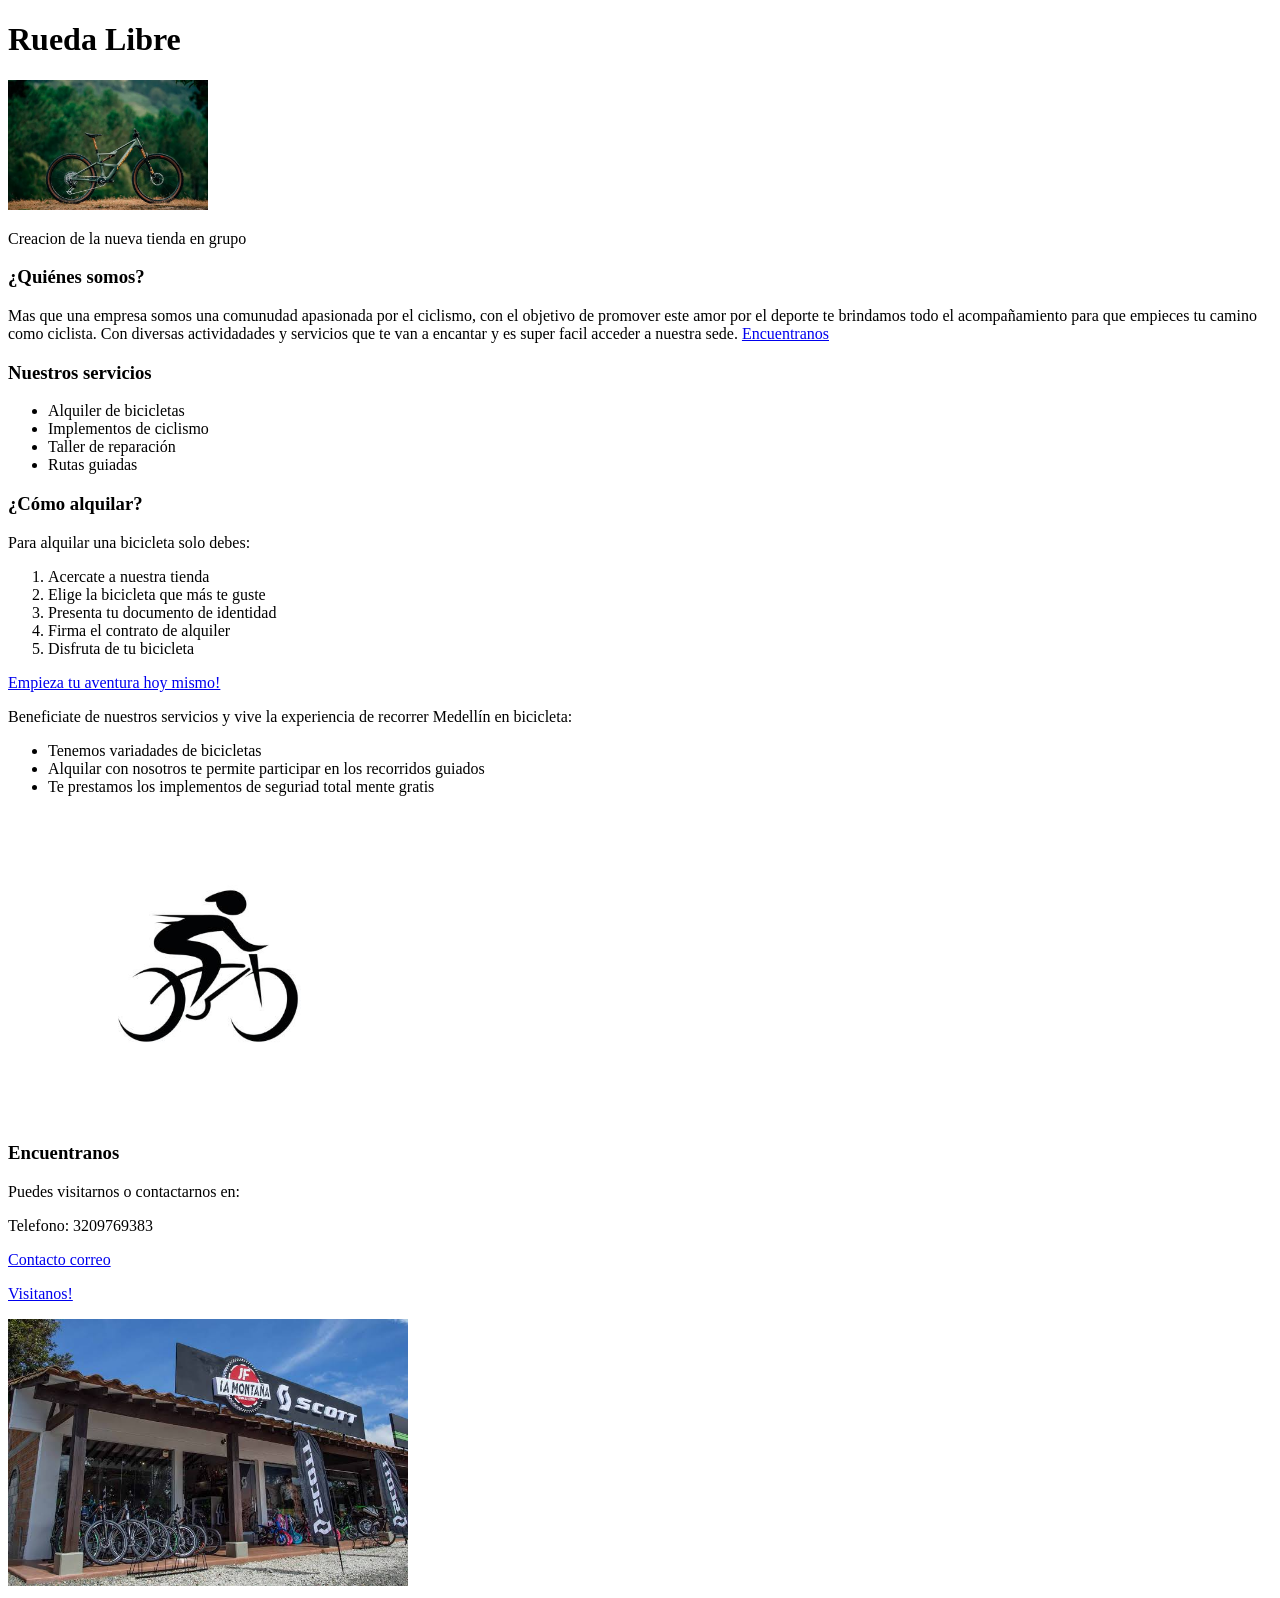
==== index.html @ eb95bd78 "Parte 3 del mini reto1" ====
<!DOCTYPE html>
<html lang="es">
<head>
    <meta charset="UTF-8">
    <meta name="viewport" content="width=device-width, initial-scale=1.0">
    <title>Rueda Libre | Alquiler de bicicletas en Medellín</title>
</head>
<body>

    <h1> Rueda Libre </h1>
    <img src="img/images.jpg " alt="Logo de Rueda Libre" width="200">
    <p> Creacion de la nueva tienda en grupo </p>
    
    <h3> ¿Quiénes somos?</h3>
        <p> Mas que una empresa somos una comunudad apasionada por el ciclismo, con el objetivo de promover este amor por el deporte te brindamos todo el acompañamiento para que 
            empieces tu camino como ciclista. Con diversas actividadades y servicios que te van a encantar y es super facil acceder a nuestra sede. 
            <a href="#Encuentranos" > Encuentranos</a> 
        </p>

    <h3> Nuestros servicios</h3>
        <ul>
            <li> Alquiler de bicicletas</li>
            <li> Implementos de ciclismo</li>
            <li> Taller de reparación</li>
            <li> Rutas guiadas</li>
        </ul>
    <h3> ¿Cómo alquilar?</h3>
        <p> 
            Para alquilar una bicicleta solo debes:  
        </p>

        <ol>
            <li> Acercate a nuestra tienda</li>
            <li> Elige la bicicleta que más te guste</li>
            <li> Presenta tu documento de identidad</li>
            <li> Firma el contrato de alquiler</li>
            <li> Disfruta de tu bicicleta</li>
        </ol>
        <a href="Paginas/Tarifas.html#Tablas_recorridos"> Empieza tu aventura hoy mismo!</a>
        
        <p> 
            Beneficiate de nuestros servicios y vive la experiencia de recorrer Medellín en bicicleta:  
        </p>

        <ul> 
            <li> Tenemos variadades de bicicletas</li>
            <li> Alquilar con nosotros te permite participar en los recorridos guiados</li>
            <li> Te prestamos los implementos de seguriad total mente gratis </li>
        </ul>

        <img src="img/istockphoto-854733622-612x612.jpg" alt="Bicicleta de Rueda Libre" width="400">

    <h3 id ="Encuentranos"> Encuentranos</h3>
        <p> Puedes visitarnos o contactarnos en: </p>
        <p> Telefono: 3209769383</p>
        <a href="mailito:tiendaruedalibre@gmail.com">Contacto correo</a>
        <p><a href="https://www.google.com/maps/place/Riwi/@6.2191063,-75.5861952,17z/data=!3m1!4b1!4m6!3m5!1s0x8e44293f0e114eef:0x99610cdd44c7c081!8m2!3d6.219101!4d-75.5836149!16s%2Fg%2F11l2x8f5ch?entry=ttu&g_ep=EgoyMDI2MTAxOC4wIKXMDSoASAFQAw%3D%3D" target="_blank">Visitanos!</a>  </p>
        
        <img src="img/ubicam.jpg" alt="Bicicleta de Rueda Libre" width="400">

        
      

</body>
</html
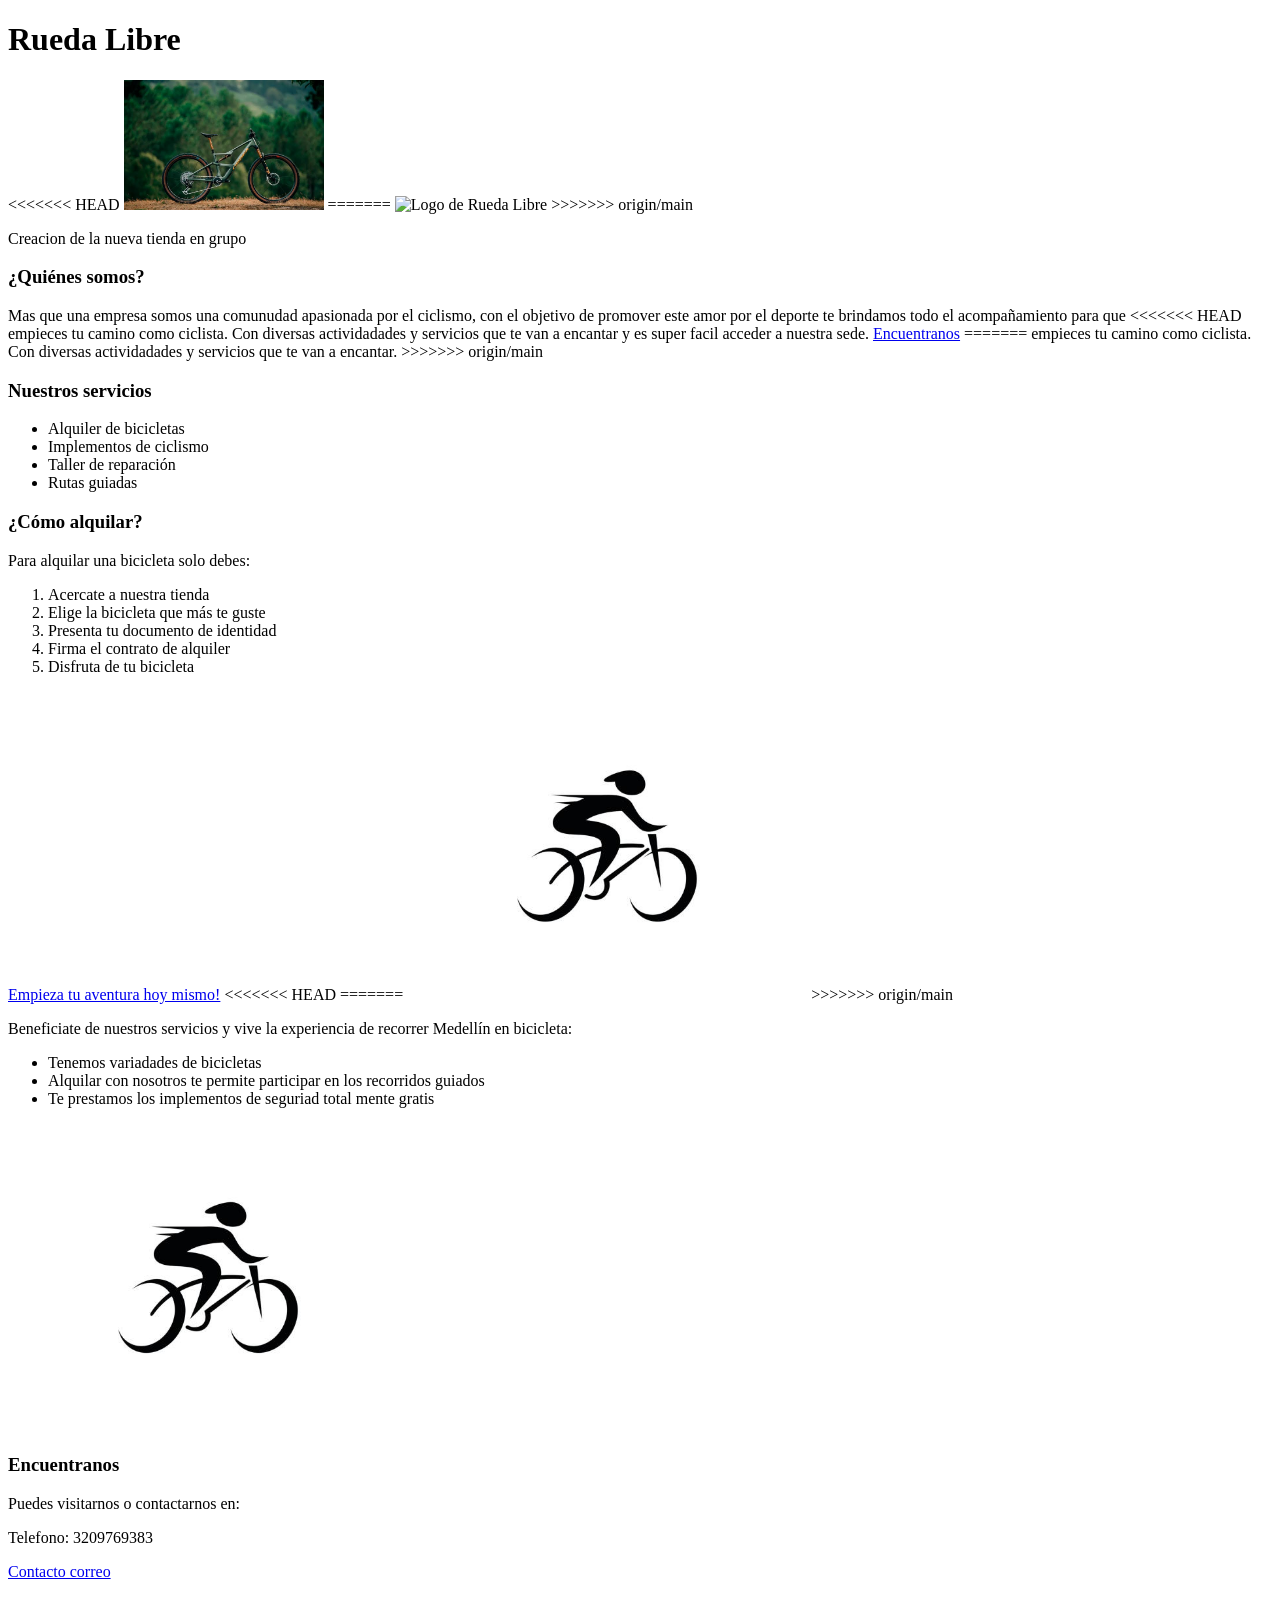
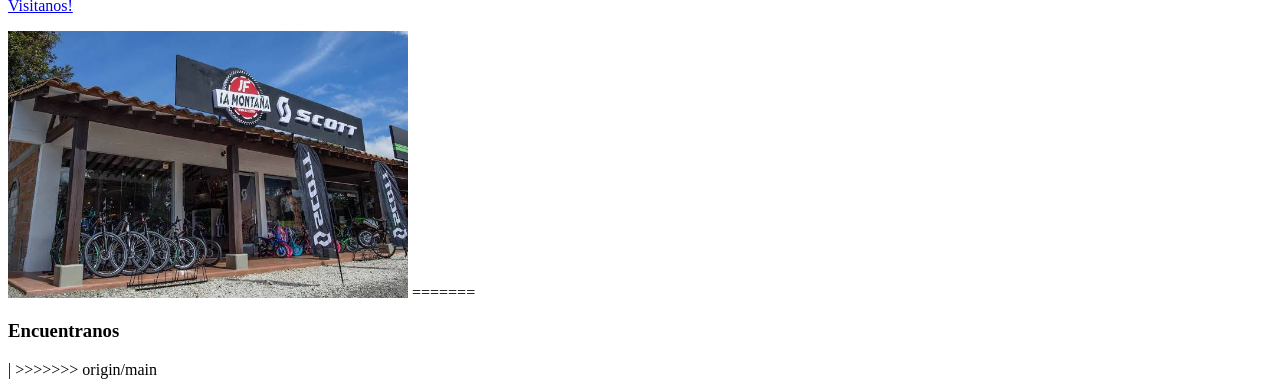
==== commit 0ee99dd4: "Parte3 mini reto1!" ====
--- a/index.html
+++ b/index.html
@@ -8,13 +8,21 @@
 <body>
 
     <h1> Rueda Libre </h1>
+<<<<<<< HEAD
     <img src="img/images.jpg " alt="Logo de Rueda Libre" width="200">
+=======
+    <img src="img/logo.png" alt="Logo de Rueda Libre" width="200">
+>>>>>>> origin/main
     <p> Creacion de la nueva tienda en grupo </p>
     
     <h3> ¿Quiénes somos?</h3>
         <p> Mas que una empresa somos una comunudad apasionada por el ciclismo, con el objetivo de promover este amor por el deporte te brindamos todo el acompañamiento para que 
+<<<<<<< HEAD
             empieces tu camino como ciclista. Con diversas actividadades y servicios que te van a encantar y es super facil acceder a nuestra sede. 
             <a href="#Encuentranos" > Encuentranos</a> 
+=======
+            empieces tu camino como ciclista. Con diversas actividadades y servicios que te van a encantar. 
+>>>>>>> origin/main
         </p>
 
     <h3> Nuestros servicios</h3>
@@ -38,6 +46,11 @@
         </ol>
         <a href="Paginas/Tarifas.html#Tablas_recorridos"> Empieza tu aventura hoy mismo!</a>
         
+<<<<<<< HEAD
+=======
+        <img src="img/istockphoto-854733622-612x612.jpg" alt="Bicicleta de Rueda Libre" width="400">
+
+>>>>>>> origin/main
         <p> 
             Beneficiate de nuestros servicios y vive la experiencia de recorrer Medellín en bicicleta:  
         </p>
@@ -57,9 +70,11 @@
         <p><a href="https://www.google.com/maps/place/Riwi/@6.2191063,-75.5861952,17z/data=!3m1!4b1!4m6!3m5!1s0x8e44293f0e114eef:0x99610cdd44c7c081!8m2!3d6.219101!4d-75.5836149!16s%2Fg%2F11l2x8f5ch?entry=ttu&g_ep=EgoyMDI2MTAxOC4wIKXMDSoASAFQAw%3D%3D" target="_blank">Visitanos!</a>  </p>
         
         <img src="img/ubicam.jpg" alt="Bicicleta de Rueda Libre" width="400">
+=======
+    <h3> Encuentranos</h3>
+|   
+>>>>>>> origin/main
 
-        
-      
 
 </body>
-</html+</html>
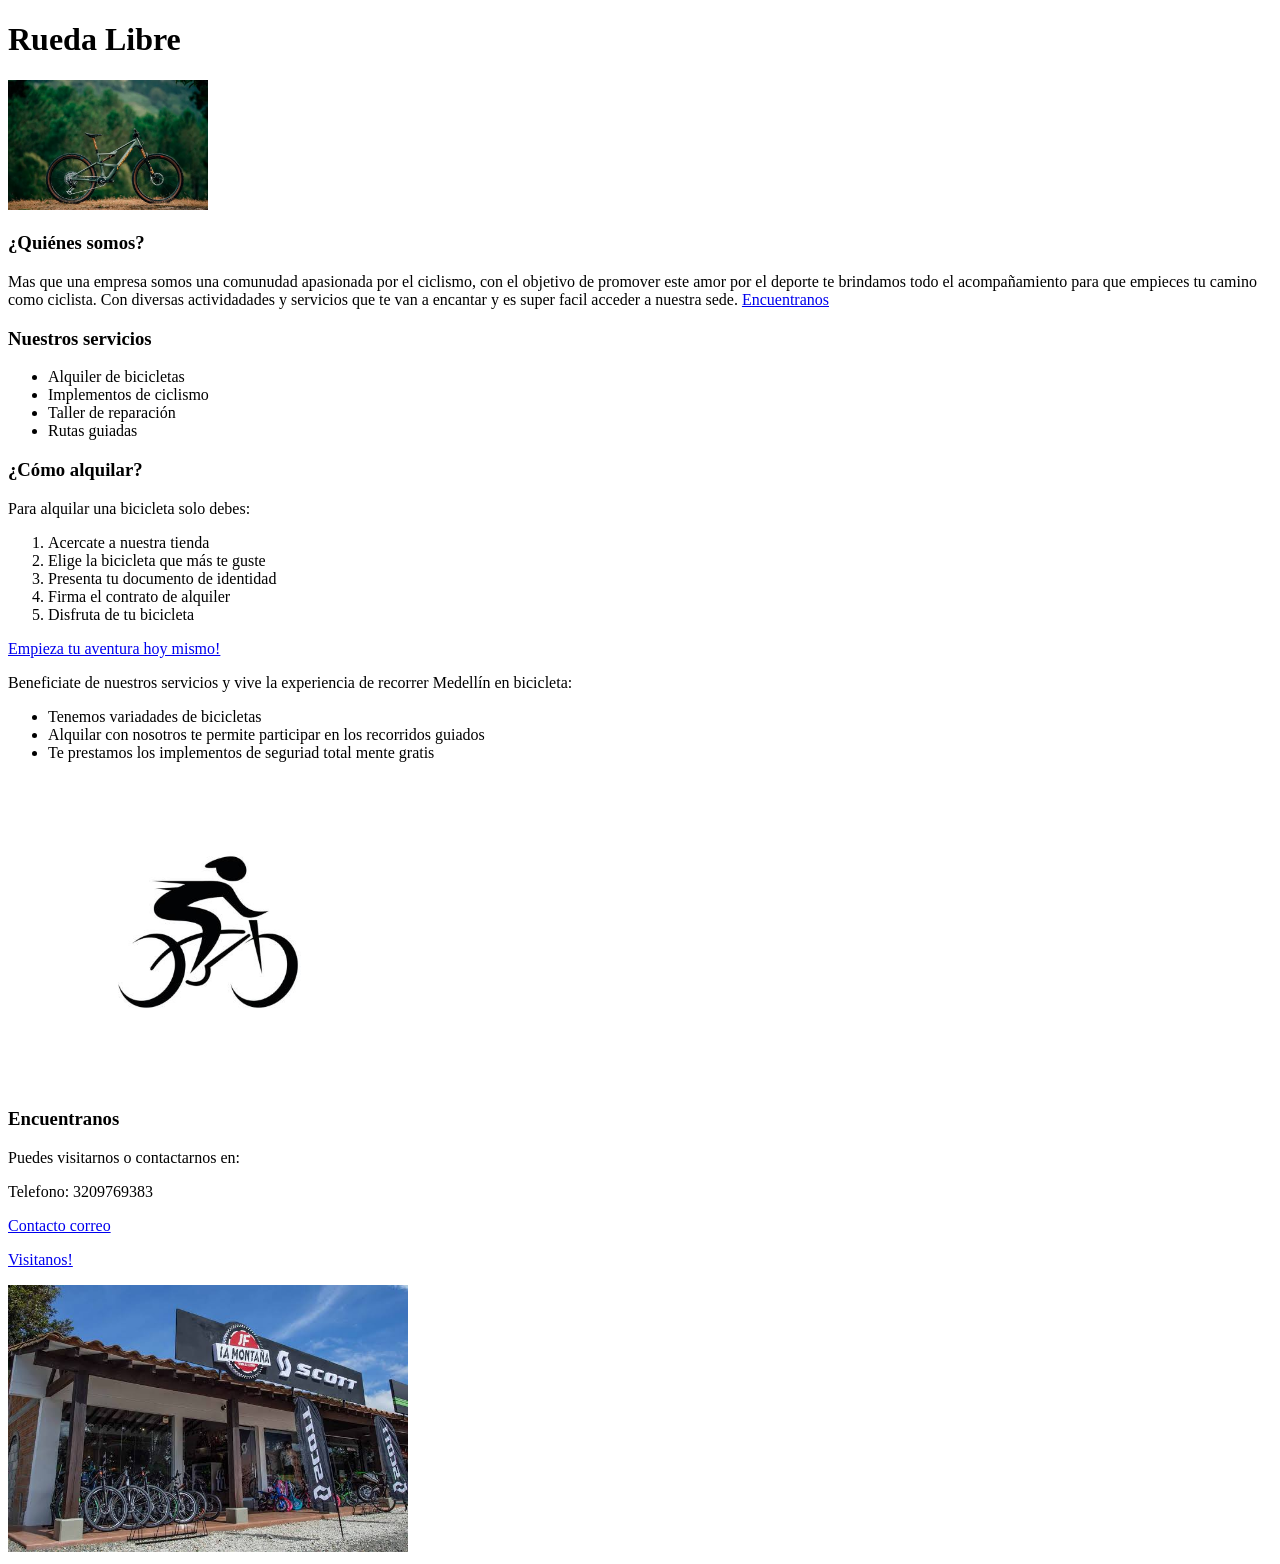
==== commit 3286ed0c: "Correcion parte3" ====
--- a/index.html
+++ b/index.html
@@ -8,21 +8,15 @@
 <body>
 
     <h1> Rueda Libre </h1>
-<<<<<<< HEAD
+
     <img src="img/images.jpg " alt="Logo de Rueda Libre" width="200">
-=======
-    <img src="img/logo.png" alt="Logo de Rueda Libre" width="200">
->>>>>>> origin/main
-    <p> Creacion de la nueva tienda en grupo </p>
     
     <h3> ¿Quiénes somos?</h3>
         <p> Mas que una empresa somos una comunudad apasionada por el ciclismo, con el objetivo de promover este amor por el deporte te brindamos todo el acompañamiento para que 
-<<<<<<< HEAD
+
             empieces tu camino como ciclista. Con diversas actividadades y servicios que te van a encantar y es super facil acceder a nuestra sede. 
             <a href="#Encuentranos" > Encuentranos</a> 
-=======
-            empieces tu camino como ciclista. Con diversas actividadades y servicios que te van a encantar. 
->>>>>>> origin/main
+
         </p>
 
     <h3> Nuestros servicios</h3>
@@ -46,11 +40,7 @@
         </ol>
         <a href="Paginas/Tarifas.html#Tablas_recorridos"> Empieza tu aventura hoy mismo!</a>
         
-<<<<<<< HEAD
-=======
-        <img src="img/istockphoto-854733622-612x612.jpg" alt="Bicicleta de Rueda Libre" width="400">
 
->>>>>>> origin/main
         <p> 
             Beneficiate de nuestros servicios y vive la experiencia de recorrer Medellín en bicicleta:  
         </p>
@@ -70,11 +60,6 @@
         <p><a href="https://www.google.com/maps/place/Riwi/@6.2191063,-75.5861952,17z/data=!3m1!4b1!4m6!3m5!1s0x8e44293f0e114eef:0x99610cdd44c7c081!8m2!3d6.219101!4d-75.5836149!16s%2Fg%2F11l2x8f5ch?entry=ttu&g_ep=EgoyMDI2MTAxOC4wIKXMDSoASAFQAw%3D%3D" target="_blank">Visitanos!</a>  </p>
         
         <img src="img/ubicam.jpg" alt="Bicicleta de Rueda Libre" width="400">
-=======
-    <h3> Encuentranos</h3>
-|   
->>>>>>> origin/main
-
 
 </body>
 </html>
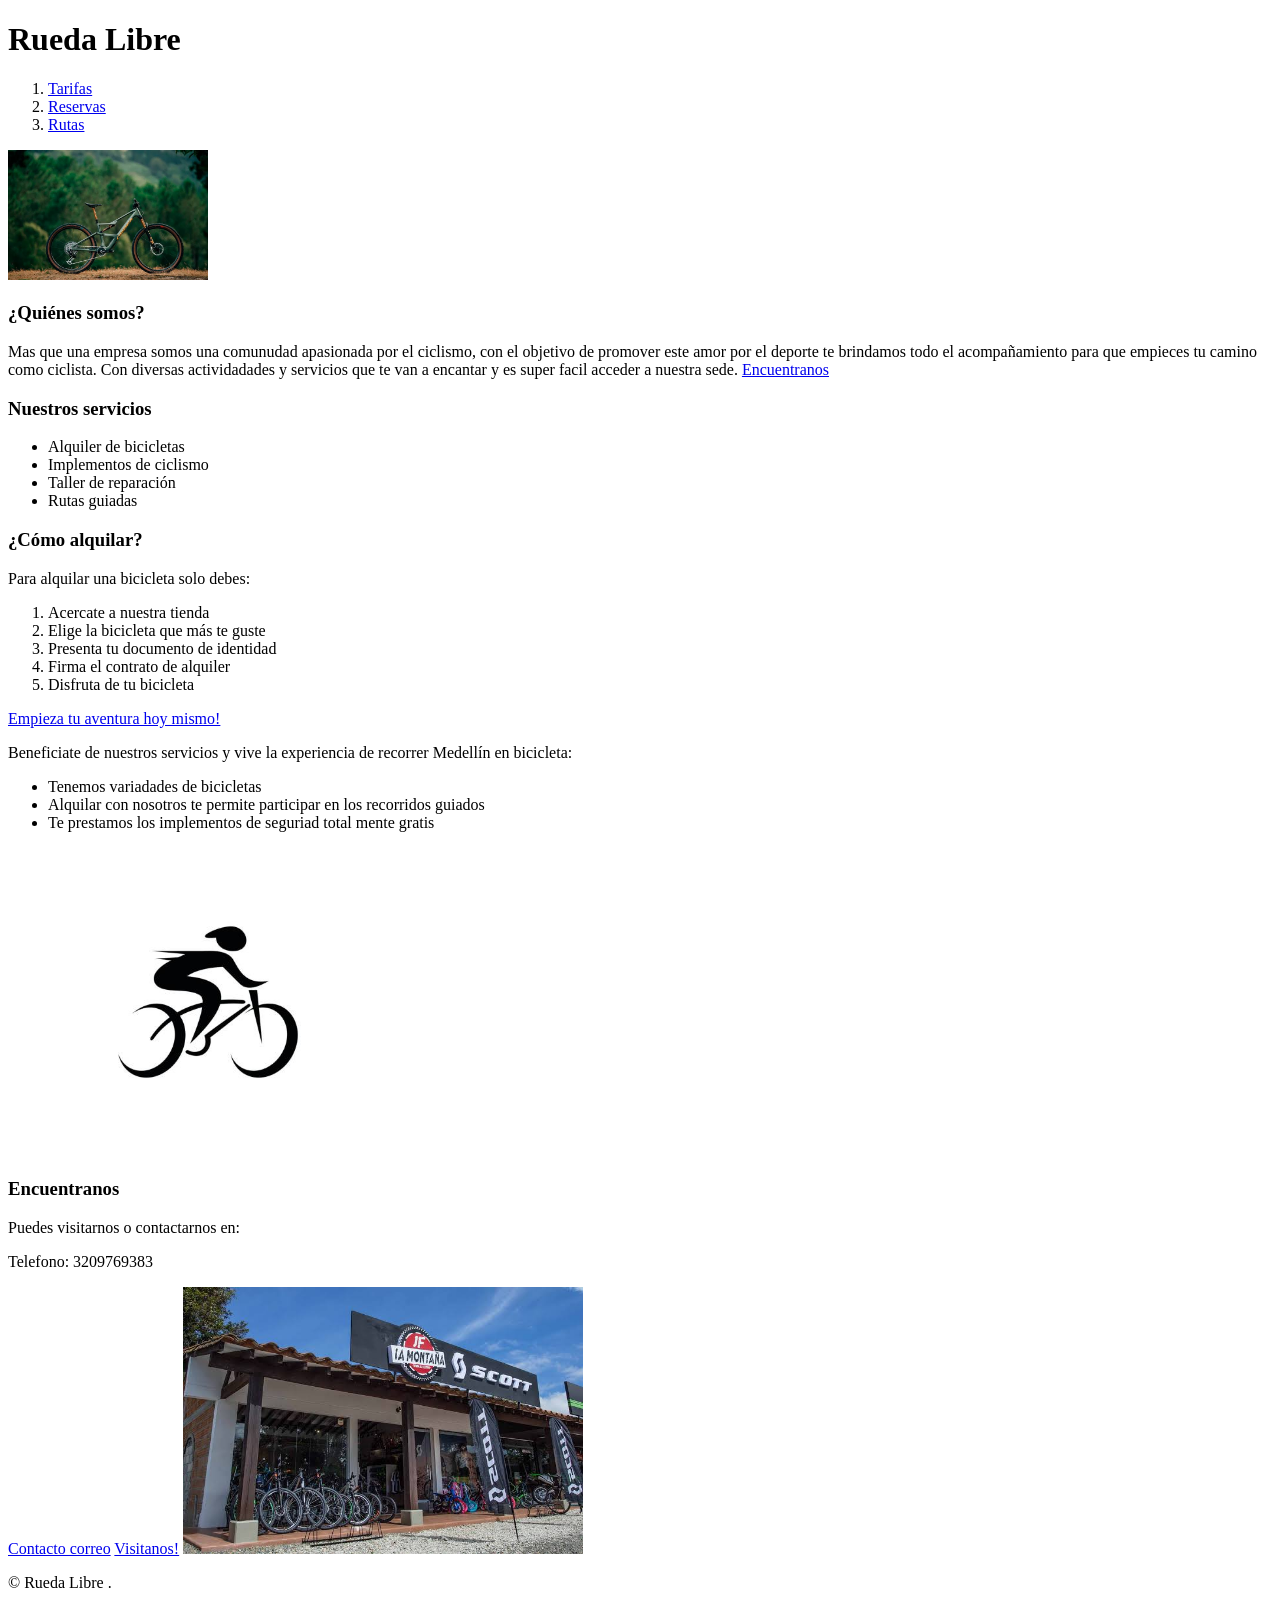
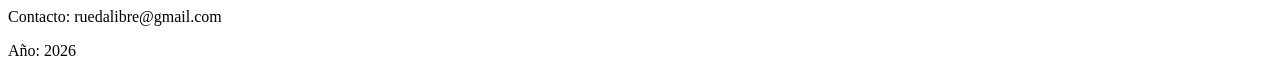
==== commit 990103fd: "versión como v0.1." ====
--- a/index.html
+++ b/index.html
@@ -8,6 +8,12 @@
 <body>
 
     <h1> Rueda Libre </h1>
+
+    <ol>
+            <li> <a href="Paginas/Tarifas.html">Tarifas </a></li>
+            <li> <a href="Paginas/Reservas.html">Reservas </a></li>
+            <li> <a href="Paginas/Tarifas.html#RutasGuiadas">Rutas </a></li>
+        </ol>
 
     <img src="img/images.jpg " alt="Logo de Rueda Libre" width="200">
     
@@ -57,9 +63,15 @@
         <p> Puedes visitarnos o contactarnos en: </p>
         <p> Telefono: 3209769383</p>
         <a href="mailito:tiendaruedalibre@gmail.com">Contacto correo</a>
-        <p><a href="https://www.google.com/maps/place/Riwi/@6.2191063,-75.5861952,17z/data=!3m1!4b1!4m6!3m5!1s0x8e44293f0e114eef:0x99610cdd44c7c081!8m2!3d6.219101!4d-75.5836149!16s%2Fg%2F11l2x8f5ch?entry=ttu&g_ep=EgoyMDI2MTAxOC4wIKXMDSoASAFQAw%3D%3D" target="_blank">Visitanos!</a>  </p>
+        <a href="https://www.google.com/maps/place/Riwi/@6.2191063,-75.5861952,17z/data=!3m1!4b1!4m6!3m5!1s0x8e44293f0e114eef:0x99610cdd44c7c081!8m2!3d6.219101!4d-75.5836149!16s%2Fg%2F11l2x8f5ch?entry=ttu&g_ep=EgoyMDI2MTAxOC4wIKXMDSoASAFQAw%3D%3D" target="_blank">Visitanos!</a>  
         
         <img src="img/ubicam.jpg" alt="Bicicleta de Rueda Libre" width="400">
 
+
+        <footer>
+         <p>&copy; Rueda Libre .</p>
+         <p>Contacto: ruedalibre@gmail.com</p>
+         <p>Año: 2026</p>
+        </footer>
 </body>
 </html>
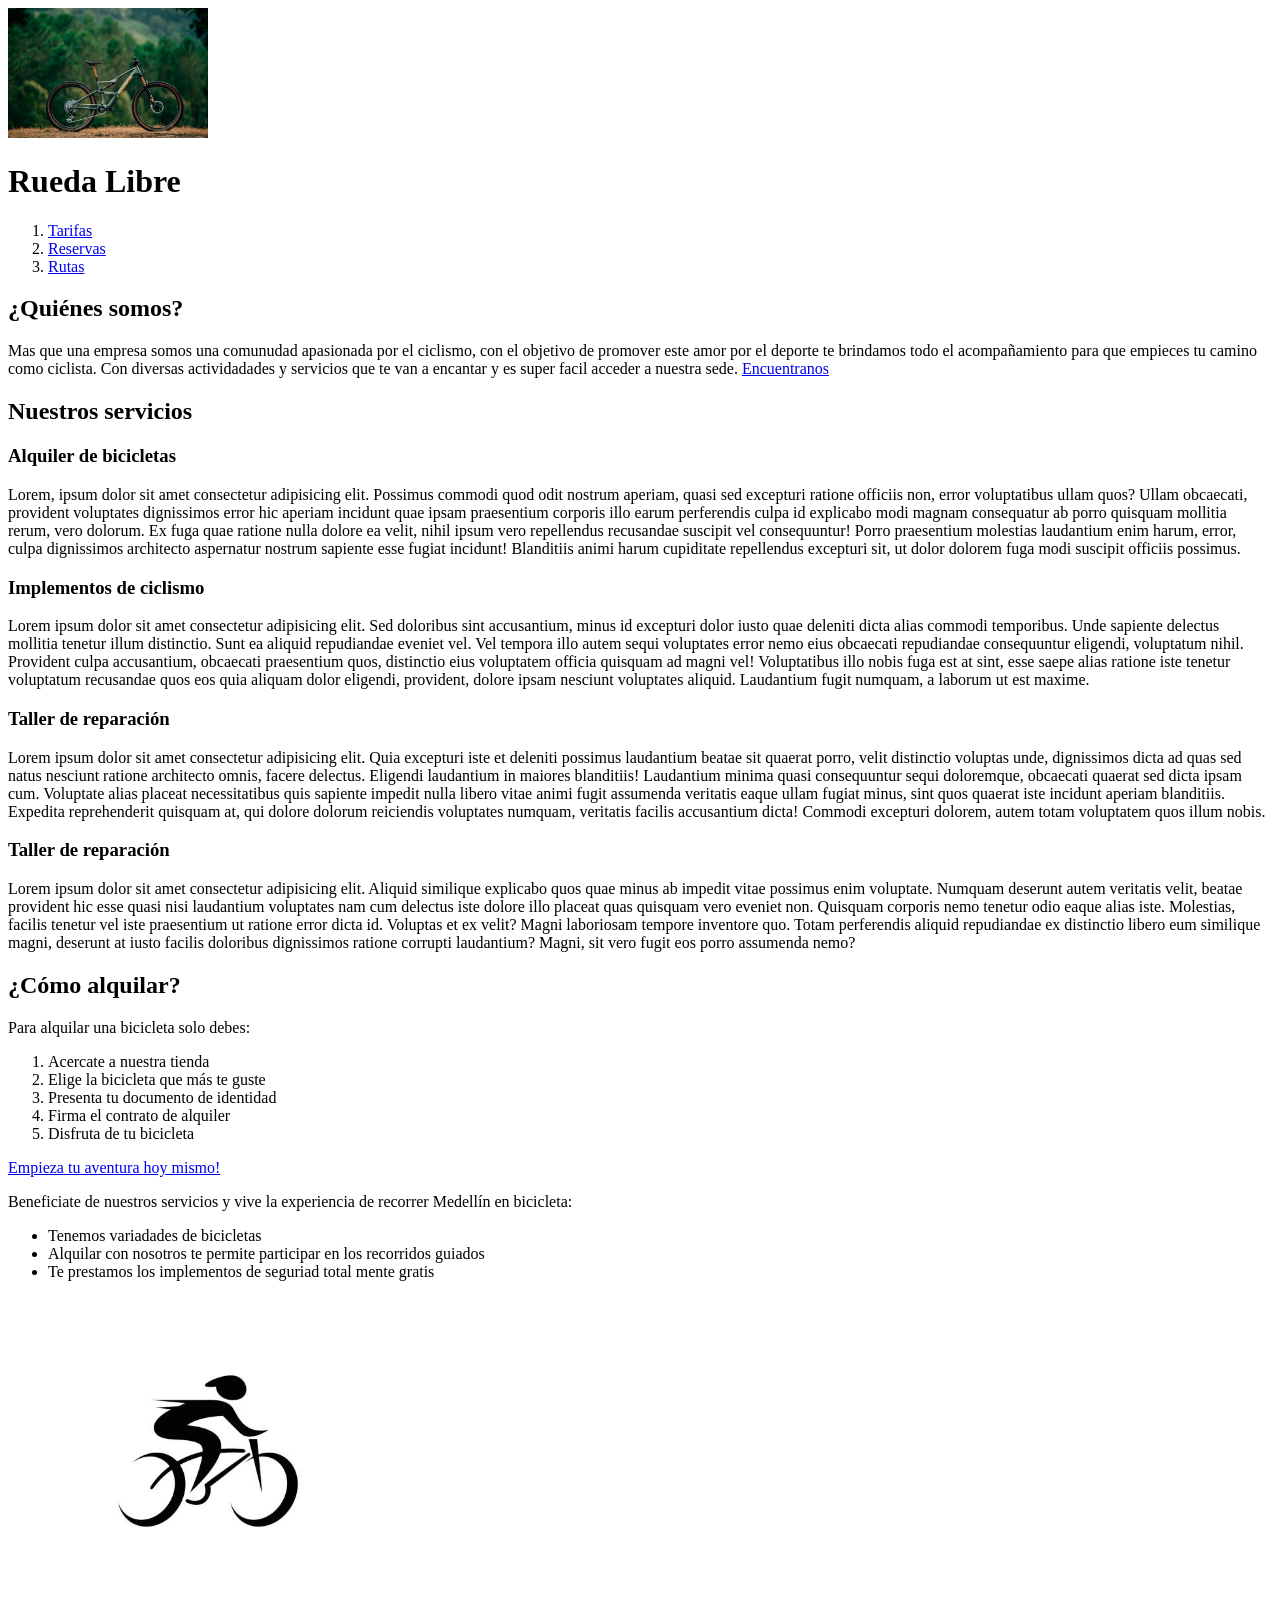
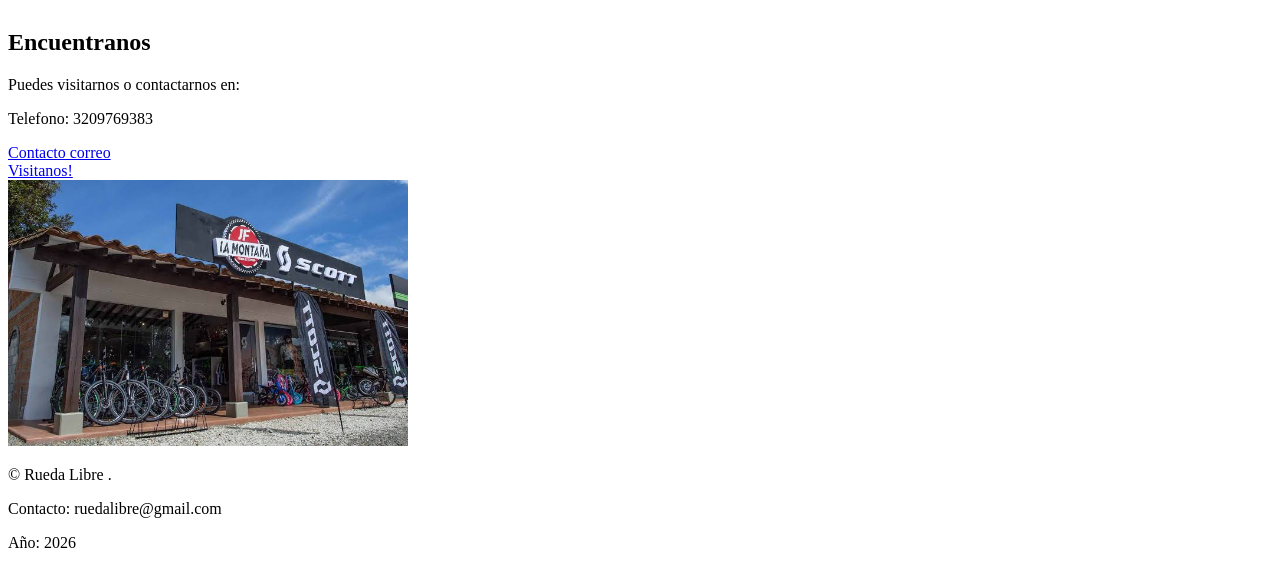
==== commit 3256e2cb: "feat: Ajustes de la estructura de HTML" ====
--- a/index.html
+++ b/index.html
@@ -6,72 +6,96 @@
     <title>Rueda Libre | Alquiler de bicicletas en Medellín</title>
 </head>
 <body>
+    <header>
+        <img src="img/images.jpg " alt="Logo de Rueda Libre" width="200">
+        <h1> Rueda Libre </h1>   
+        <nav>
+            <ol>
+                <li> <a href="Paginas/Tarifas.html">Tarifas </a></li>
+                <li> <a href="Paginas/Reservas.html">Reservas </a></li>
+                <li> <a href="Paginas/Tarifas.html#RutasGuiadas">Rutas </a></li>
+            </ol>
+        </nav>
+    </header>
 
-    <h1> Rueda Libre </h1>
+    <main>
+        <section>
+            <h2> ¿Quiénes somos?</h2>
+                <p> 
+                    Mas que una empresa somos una comunudad apasionada por el ciclismo, con el objetivo de promover este amor por el deporte te brindamos todo el acompañamiento para que 
+                    empieces tu camino como ciclista. Con diversas actividadades y servicios que te van a encantar y es super facil acceder a nuestra sede. 
+                    <a href="#Encuentranos" > Encuentranos</a> 
+                </p>
+        </section>
 
-    <ol>
-            <li> <a href="Paginas/Tarifas.html">Tarifas </a></li>
-            <li> <a href="Paginas/Reservas.html">Reservas </a></li>
-            <li> <a href="Paginas/Tarifas.html#RutasGuiadas">Rutas </a></li>
-        </ol>
+        <section>
+            <h2> Nuestros servicios</h2>
+                <article>
+                    <h3> Alquiler de bicicletas</h3>
+                    <p>Lorem, ipsum dolor sit amet consectetur adipisicing elit. Possimus commodi quod odit nostrum aperiam, quasi sed excepturi ratione officiis non, error voluptatibus ullam quos? Ullam obcaecati, provident voluptates dignissimos error hic aperiam incidunt quae ipsam praesentium corporis illo earum perferendis culpa id explicabo modi magnam consequatur ab porro quisquam mollitia rerum, vero dolorum. Ex fuga quae ratione nulla dolore ea velit, nihil ipsum vero repellendus recusandae suscipit vel consequuntur! Porro praesentium molestias laudantium enim harum, error, culpa dignissimos architecto aspernatur nostrum sapiente esse fugiat incidunt! Blanditiis animi harum cupiditate repellendus excepturi sit, ut dolor dolorem fuga modi suscipit officiis possimus.</p>
+                </article>
 
-    <img src="img/images.jpg " alt="Logo de Rueda Libre" width="200">
-    
-    <h3> ¿Quiénes somos?</h3>
-        <p> Mas que una empresa somos una comunudad apasionada por el ciclismo, con el objetivo de promover este amor por el deporte te brindamos todo el acompañamiento para que 
+                <article>               
+                    <h3>Implementos de ciclismo</h3>
+                    <p>Lorem ipsum dolor sit amet consectetur adipisicing elit. Sed doloribus sint accusantium, minus id excepturi dolor iusto quae deleniti dicta alias commodi temporibus. Unde sapiente delectus mollitia tenetur illum distinctio. Sunt ea aliquid repudiandae eveniet vel. Vel tempora illo autem sequi voluptates error nemo eius obcaecati repudiandae consequuntur eligendi, voluptatum nihil. Provident culpa accusantium, obcaecati praesentium quos, distinctio eius voluptatem officia quisquam ad magni vel! Voluptatibus illo nobis fuga est at sint, esse saepe alias ratione iste tenetur voluptatum recusandae quos eos quia aliquam dolor eligendi, provident, dolore ipsam nesciunt voluptates aliquid. Laudantium fugit numquam, a laborum ut est maxime.   </p>
+                </article> 
 
-            empieces tu camino como ciclista. Con diversas actividadades y servicios que te van a encantar y es super facil acceder a nuestra sede. 
-            <a href="#Encuentranos" > Encuentranos</a> 
+                <article>
+                    <h3>Taller de reparación</h3>
+                    <p>Lorem ipsum dolor sit amet consectetur adipisicing elit. Quia excepturi iste et deleniti possimus laudantium beatae sit quaerat porro, velit distinctio voluptas unde, dignissimos dicta ad quas sed natus nesciunt ratione architecto omnis, facere delectus. Eligendi laudantium in maiores blanditiis! Laudantium minima quasi consequuntur sequi doloremque, obcaecati quaerat sed dicta ipsam cum. Voluptate alias placeat necessitatibus quis sapiente impedit nulla libero vitae animi fugit assumenda veritatis eaque ullam fugiat minus, sint quos quaerat iste incidunt aperiam blanditiis. Expedita reprehenderit quisquam at, qui dolore dolorum reiciendis voluptates numquam, veritatis facilis accusantium dicta! Commodi excepturi dolorem, autem totam voluptatem quos illum nobis.</p>
+                </article>
 
-        </p>
+                <article>
+                    <h3>Taller de reparación</h3>
+                    <p>Lorem ipsum dolor sit amet consectetur adipisicing elit. Aliquid similique explicabo quos quae minus ab impedit vitae possimus enim voluptate. Numquam deserunt autem veritatis velit, beatae provident hic esse quasi nisi laudantium voluptates nam cum delectus iste dolore illo placeat quas quisquam vero eveniet non. Quisquam corporis nemo tenetur odio eaque alias iste. Molestias, facilis tenetur vel iste praesentium ut ratione error dicta id. Voluptas et ex velit? Magni laboriosam tempore inventore quo. Totam perferendis aliquid repudiandae ex distinctio libero eum similique magni, deserunt at iusto facilis doloribus dignissimos ratione corrupti laudantium? Magni, sit vero fugit eos porro assumenda nemo?</p>
+                </article>  
+        </section>
 
-    <h3> Nuestros servicios</h3>
-        <ul>
-            <li> Alquiler de bicicletas</li>
-            <li> Implementos de ciclismo</li>
-            <li> Taller de reparación</li>
-            <li> Rutas guiadas</li>
-        </ul>
-    <h3> ¿Cómo alquilar?</h3>
-        <p> 
-            Para alquilar una bicicleta solo debes:  
-        </p>
+        <section>
+            <h2> ¿Cómo alquilar?</h2>
+                <p> 
+                Para alquilar una bicicleta solo debes:  
+                </p>
 
-        <ol>
-            <li> Acercate a nuestra tienda</li>
-            <li> Elige la bicicleta que más te guste</li>
-            <li> Presenta tu documento de identidad</li>
-            <li> Firma el contrato de alquiler</li>
-            <li> Disfruta de tu bicicleta</li>
-        </ol>
-        <a href="Paginas/Tarifas.html#Tablas_recorridos"> Empieza tu aventura hoy mismo!</a>
-        
+            <ol>
+                <li> Acercate a nuestra tienda</li>
+                <li> Elige la bicicleta que más te guste</li>
+                <li> Presenta tu documento de identidad</li>
+                <li> Firma el contrato de alquiler</li>
+                <li> Disfruta de tu bicicleta</li>
+            </ol>
 
-        <p> 
+            <a href="Paginas/Tarifas.html#Tablas_recorridos"> Empieza tu aventura hoy mismo!</a>
+                    
+            <p> 
             Beneficiate de nuestros servicios y vive la experiencia de recorrer Medellín en bicicleta:  
-        </p>
+            </p>
 
-        <ul> 
-            <li> Tenemos variadades de bicicletas</li>
-            <li> Alquilar con nosotros te permite participar en los recorridos guiados</li>
-            <li> Te prestamos los implementos de seguriad total mente gratis </li>
-        </ul>
+            <ul> 
+                <li> Tenemos variadades de bicicletas</li>
+                <li> Alquilar con nosotros te permite participar en los recorridos guiados</li>
+                <li> Te prestamos los implementos de seguriad total mente gratis </li>
+            </ul>
 
-        <img src="img/istockphoto-854733622-612x612.jpg" alt="Bicicleta de Rueda Libre" width="400">
+            <img src="img/istockphoto-854733622-612x612.jpg" alt="Bicicleta de Rueda Libre" width="400">
+        </section>
 
-    <h3 id ="Encuentranos"> Encuentranos</h3>
-        <p> Puedes visitarnos o contactarnos en: </p>
-        <p> Telefono: 3209769383</p>
-        <a href="mailito:tiendaruedalibre@gmail.com">Contacto correo</a>
-        <a href="https://www.google.com/maps/place/Riwi/@6.2191063,-75.5861952,17z/data=!3m1!4b1!4m6!3m5!1s0x8e44293f0e114eef:0x99610cdd44c7c081!8m2!3d6.219101!4d-75.5836149!16s%2Fg%2F11l2x8f5ch?entry=ttu&g_ep=EgoyMDI2MTAxOC4wIKXMDSoASAFQAw%3D%3D" target="_blank">Visitanos!</a>  
-        
-        <img src="img/ubicam.jpg" alt="Bicicleta de Rueda Libre" width="400">
+        <section>
+            <h2 id ="Encuentranos"> Encuentranos</h2>
+            <p> Puedes visitarnos o contactarnos en: </p>
+            <p> Telefono: 3209769383</p>
+            <a href="mailito:tiendaruedalibre@gmail.com">Contacto correo</a>
+            <br>
+            <a href="https://www.google.com/maps/place/Riwi/@6.2191063,-75.5861952,17z/data=!3m1!4b1!4m6!3m5!1s0x8e44293f0e114eef:0x99610cdd44c7c081!8m2!3d6.219101!4d-75.5836149!16s%2Fg%2F11l2x8f5ch?entry=ttu&g_ep=EgoyMDI2MTAxOC4wIKXMDSoASAFQAw%3D%3D" target="_blank">Visitanos!</a>  
+            <br>
+            <img src="img/ubicam.jpg" alt="Bicicleta de Rueda Libre" width="400">
+        </section>
+    </main>
 
-
-        <footer>
-         <p>&copy; Rueda Libre .</p>
-         <p>Contacto: ruedalibre@gmail.com</p>
-         <p>Año: 2026</p>
-        </footer>
+    <footer>
+        <p>&copy; Rueda Libre .</p>
+        <p>Contacto: ruedalibre@gmail.com</p>
+        <p>Año: 2026</p>
+    </footer>
 </body>
 </html>
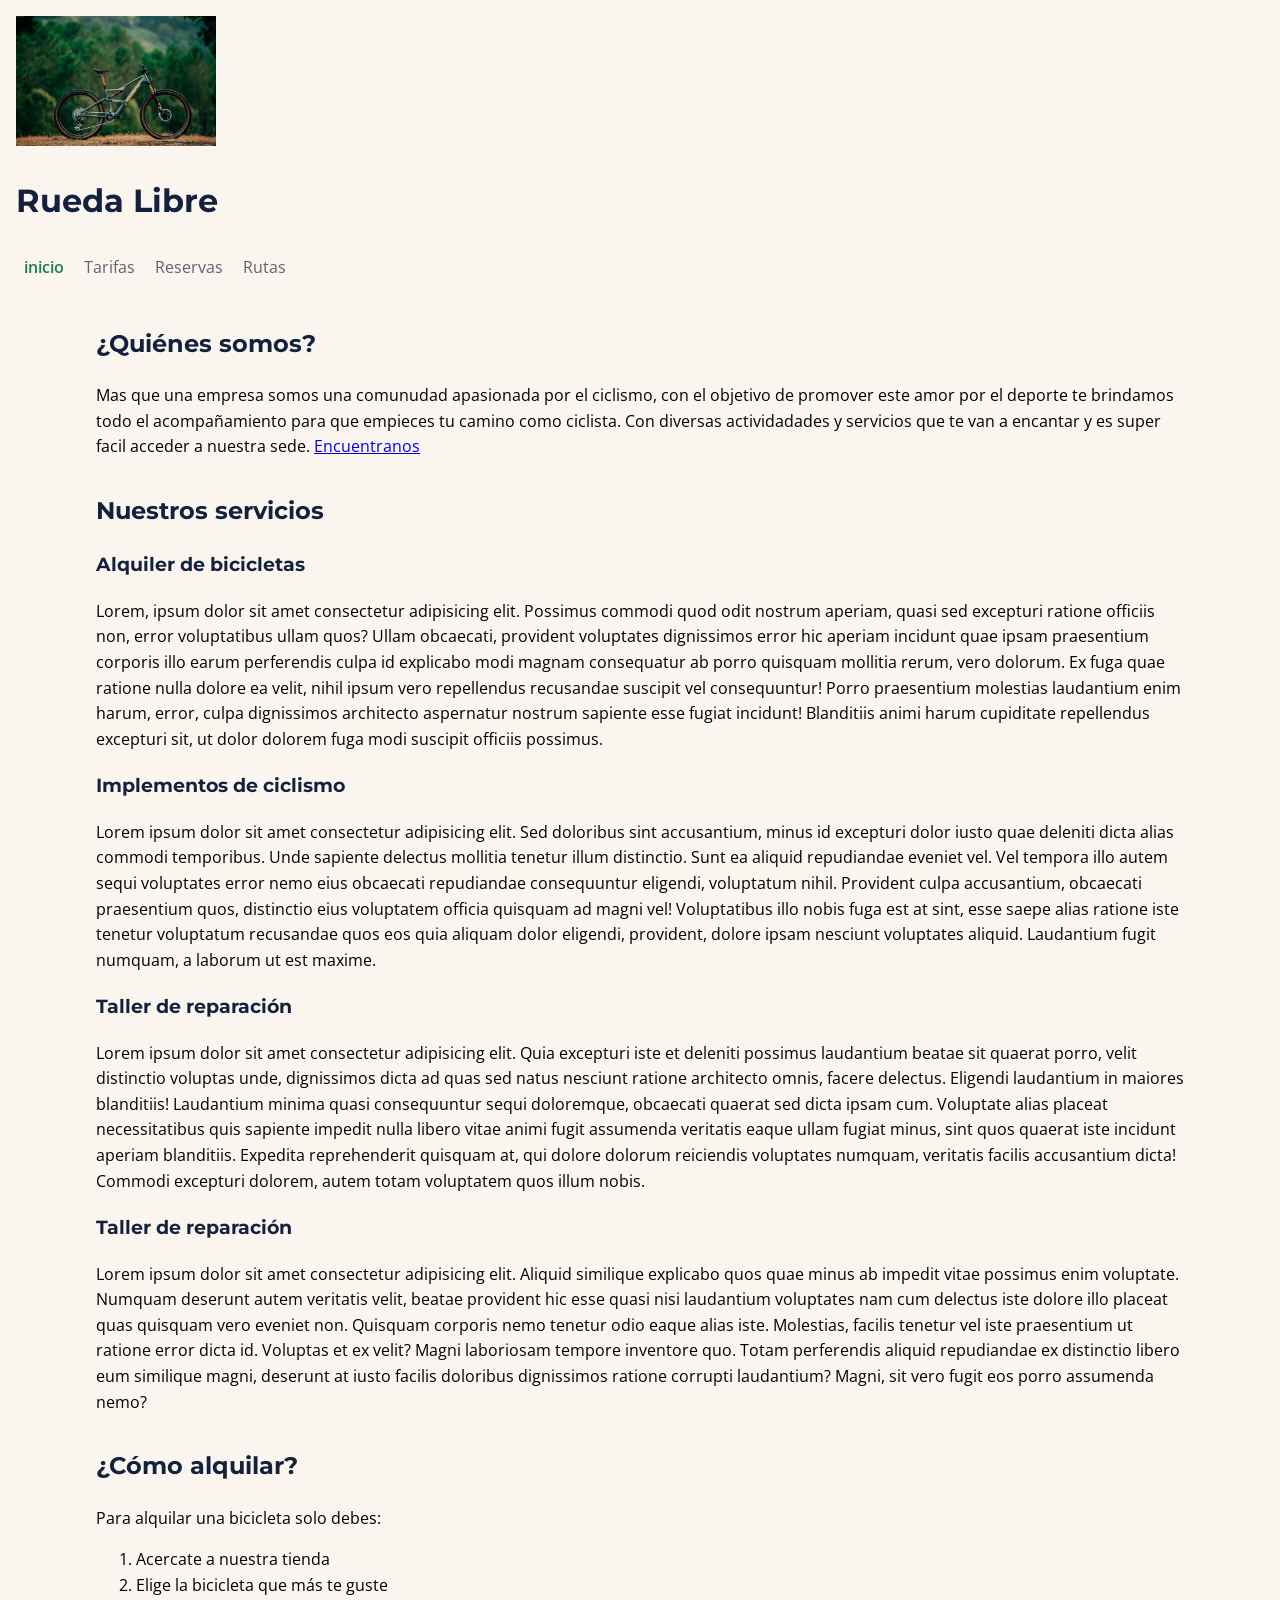
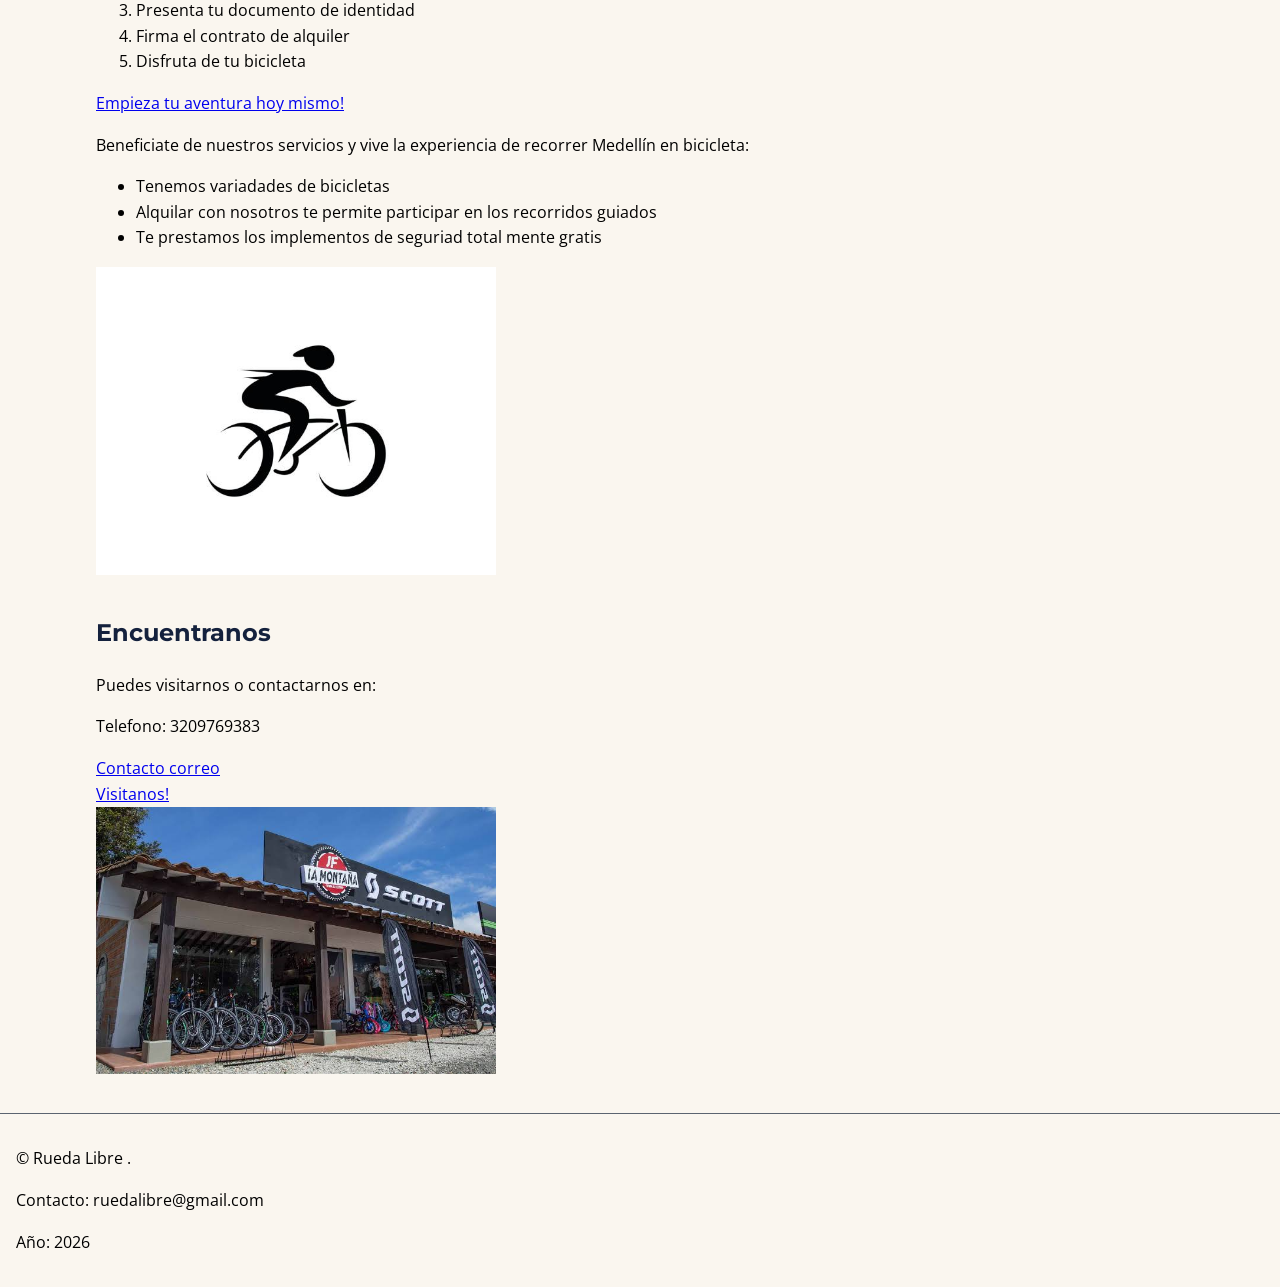
==== commit e988cc46: "Semana 1 Dia3 #11" ====
--- a/index.html
+++ b/index.html
@@ -1,25 +1,31 @@
 <!DOCTYPE html>
 <html lang="es">
-<head>
+<head >
+    <link rel="preconnect" href="https://fonts.googleapis.com">
+    <link rel="preconnect" href="https://fonts.gstatic.com" crossorigin>
+    <link href="https://fonts.googleapis.com/css2?family=Montserrat:ital,wght@0,100..900;1,100..900&family=Open+Sans:ital,wght@0,300..800;1,300..800&display=swap" rel="stylesheet">
+    <link rel="stylesheet" href="CSS/styles.css">
     <meta charset="UTF-8">
     <meta name="viewport" content="width=device-width, initial-scale=1.0">
     <title>Rueda Libre | Alquiler de bicicletas en Medellín</title>
 </head>
 <body>
-    <header>
+    <header >
+        
         <img src="img/images.jpg " alt="Logo de Rueda Libre" width="200">
         <h1> Rueda Libre </h1>   
         <nav>
-            <ol>
+            <ul id ="menu">
+                <li> <a href="index.html" class="activo">inicio </a></li>
                 <li> <a href="Paginas/Tarifas.html">Tarifas </a></li>
                 <li> <a href="Paginas/Reservas.html">Reservas </a></li>
                 <li> <a href="Paginas/Tarifas.html#RutasGuiadas">Rutas </a></li>
-            </ol>
+            </ul>
         </nav>
     </header>
 
     <main>
-        <section>
+        <section >
             <h2> ¿Quiénes somos?</h2>
                 <p> 
                     Mas que una empresa somos una comunudad apasionada por el ciclismo, con el objetivo de promover este amor por el deporte te brindamos todo el acompañamiento para que 
--- a/CSS/styles.css
+++ b/CSS/styles.css
@@ -0,0 +1,260 @@
+/* =========================================================
+   VARIABLES (escala de diseño)
+   ========================================================= */
+:root {
+    --color-Titulos-Encabezados: #14213D;
+    --color-Botones-Componentes: #1E7A4F;
+    --color-Fondo-general: #FAF6EF;
+    --color-Texto-Secundario: #5B6470;
+    --color-Texto-general: #000;
+    --color-subrrallado: #cc1717;
+
+    /* Espaciado (todo en rem) */
+    --Espaciado-pequeno: 0.5rem;
+    --Espaciado-mediano: 1rem;
+    --Espaciado-grande: 2rem;
+
+    /* Fuentes */
+    --fuente-titulos: 'Montserrat', sans-serif;
+    --fuente-parrafos: 'Open Sans', sans-serif;
+}
+
+/* =========================================================
+   1. BOX MODEL: el ancho incluye padding y border
+   ========================================================= */
+*,
+*::before,
+*::after {
+    box-sizing: border-box;
+}
+
+/* =========================================================
+   BASE
+   ========================================================= */
+body {
+    margin: 0;
+    font-family: var(--fuente-parrafos);
+    background-color: var(--color-Fondo-general);
+    color: var(--color-Texto-general);
+    line-height: 1.6;
+}
+
+h1, h2, h3, h4, h5, h6 {
+    font-family: var(--fuente-titulos);
+    color: var(--color-Titulos-Encabezados);
+}
+
+/* Ninguna imagen puede ser más ancha que su contenedor */
+img {
+    max-width: 100%;
+    height: auto;
+}
+
+header,
+footer {
+    padding: var(--Espaciado-mediano);
+}
+
+footer {
+    margin-top: var(--Espaciado-grande);
+    border-top: 1px solid var(--color-Texto-Secundario);
+}
+
+/* =========================================================
+   2. CONTENIDO PRINCIPAL: ancho máximo en rem y centrado
+   ========================================================= */
+main,
+aside {
+    width: 100%;
+    max-width: 70rem;
+    margin: 0 auto;
+    padding: 0 var(--Espaciado-mediano);
+}
+
+section {
+    margin-bottom: var(--Espaciado-grande);
+}
+
+/* Portada de inicio: altura mínima relativa a la ventana */
+.portada {
+    min-height: 70vh;
+}
+
+/* =========================================================
+   6. MENÚ EN UNA FILA
+   ========================================================= */
+#menu {
+    list-style: none;
+    margin: 0;
+    padding: 0;
+}
+
+#menu li {
+    display: inline-block;   /* los <li> son block por defecto: así quedan en fila */
+}
+
+#menu a {
+    display: inline-block;   /* para que el padding vertical sí ocupe espacio */
+    padding: var(--Espaciado-pequeno);
+    color: var(--color-Texto-Secundario);
+    text-decoration: none;
+}
+
+#menu a.activo {
+    color: var(--color-Botones-Componentes);
+    font-weight: 600;
+}
+
+#menu a:hover,
+#menu a:focus {
+    color: var(--color-Botones-Componentes);
+}
+
+/* =========================================================
+   BOTÓN CTA
+   ========================================================= */
+.boton-cta {
+    display: inline-block;
+    padding: var(--Espaciado-pequeno) var(--Espaciado-mediano);
+    border-radius: var(--Espaciado-pequeno);
+    background-color: var(--color-Botones-Componentes);
+    color: var(--color-Fondo-general);
+    text-decoration: none;
+    font-weight: 600;
+}
+
+.boton-cta:hover,
+.boton-cta:focus {
+    background-color: var(--color-Titulos-Encabezados);
+}
+
+/* =========================================================
+   3. TARJETAS DE SERVICIOS
+   ========================================================= */
+.servicio {
+    width: 100%;                                  /* clave para la medición de la bitácora */
+    padding: var(--Espaciado-mediano);
+    border: 1px solid var(--color-Texto-Secundario);
+    border-radius: var(--Espaciado-pequeno);
+    margin-bottom: var(--Espaciado-grande);
+}
+
+/* Imagen al ancho completo de la tarjeta */
+.servicio img {
+    display: block;
+    width: 100%;
+    height: auto;
+}
+
+
+table {
+    width: 100%;
+    border-collapse: collapse;
+    margin-bottom: var(--Espaciado-grande);
+}
+
+caption {
+    padding: var(--Espaciado-pequeno);
+    font-family: var(--fuente-titulos);
+}
+
+th,
+td {
+    padding: var(--Espaciado-pequeno) var(--Espaciado-mediano);
+    border: 1px solid var(--color-Texto-Secundario);
+    text-align: left;
+}
+
+/* Encabezados de columna con color de marca (contraste ~15:1) */
+thead th {
+    background-color: var(--color-Titulos-Encabezados);
+    color: var(--color-Fondo-general);
+}
+
+/* Encabezados de fila: solo en negrita, sin fondo */
+tbody th {
+    font-weight: 600;
+}
+
+/* =========================================================
+   5. FORMULARIO
+   ========================================================= */
+form {
+    width: 100%;
+    max-width: 40rem;
+    margin: 0 auto;
+}
+
+form fieldset {
+    margin-bottom: var(--Espaciado-grande);
+    padding: var(--Espaciado-mediano);
+    border: 1px solid var(--color-Texto-Secundario);
+    border-radius: var(--Espaciado-pequeno);
+}
+
+form legend {
+    padding: 0 var(--Espaciado-pequeno);
+    font-family: var(--fuente-titulos);
+    font-weight: 600;
+    color: var(--color-Titulos-Encabezados);
+}
+
+/* Cada etiqueta en su propia línea, sobre su campo */
+form label {
+    display: block;
+    margin-bottom: var(--Espaciado-pequeno);
+}
+
+/* Excepción: la etiqueta de un radio/checkbox va al lado de su botón */
+form input[type="radio"] + label,
+form input[type="checkbox"] + label {
+    display: inline-block;
+    margin-right: var(--Espaciado-mediano);
+    margin-bottom: 0;
+}
+
+/* Campos de texto a todo el ancho disponible */
+form input:not([type="radio"]):not([type="checkbox"]),
+form select,
+form textarea {
+    display: block;
+    width: 100%;
+    padding: var(--Espaciado-pequeno);
+    margin-bottom: var(--Espaciado-mediano);
+    border: 1px solid var(--color-Texto-Secundario);
+    border-radius: var(--Espaciado-pequeno);
+    font: inherit;
+}
+
+form textarea {
+    min-height: 6rem;
+    resize: vertical;
+}
+
+/* Separación entre grupos de opciones */
+.grupo-opciones {
+    margin-bottom: var(--Espaciado-mediano);
+}
+
+.grupo-opciones p {
+    margin: 0 0 var(--Espaciado-pequeno);
+    font-weight: 600;
+}
+
+form button {
+    display: inline-block;
+    margin-top: var(--Espaciado-mediano);
+    padding: var(--Espaciado-mediano) var(--Espaciado-grande);
+    border: none;
+    border-radius: var(--Espaciado-pequeno);
+    background-color: var(--color-Botones-Componentes);
+    color: var(--color-Fondo-general);
+    font: inherit;
+    font-weight: 600;
+    cursor: pointer;
+}
+
+form button:hover,
+form button:focus {
+    background-color: var(--color-Titulos-Encabezados);
+}
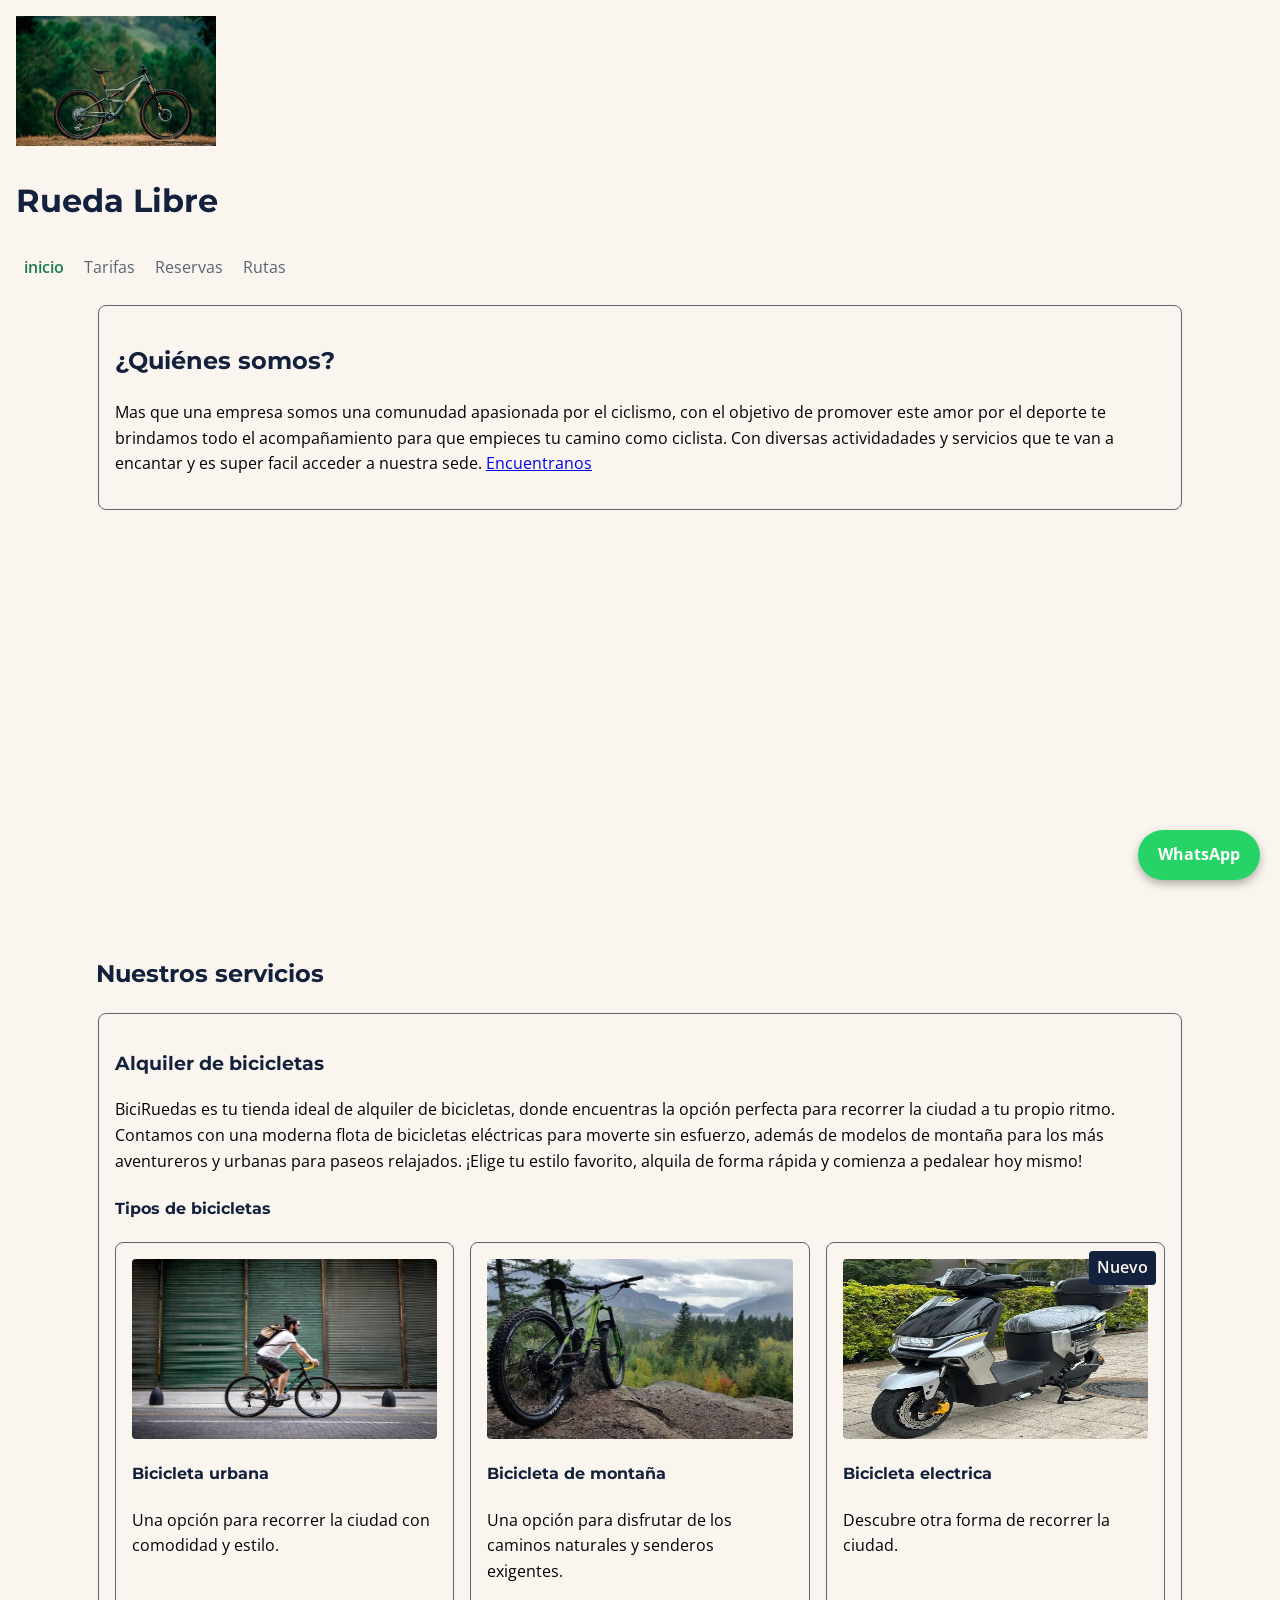
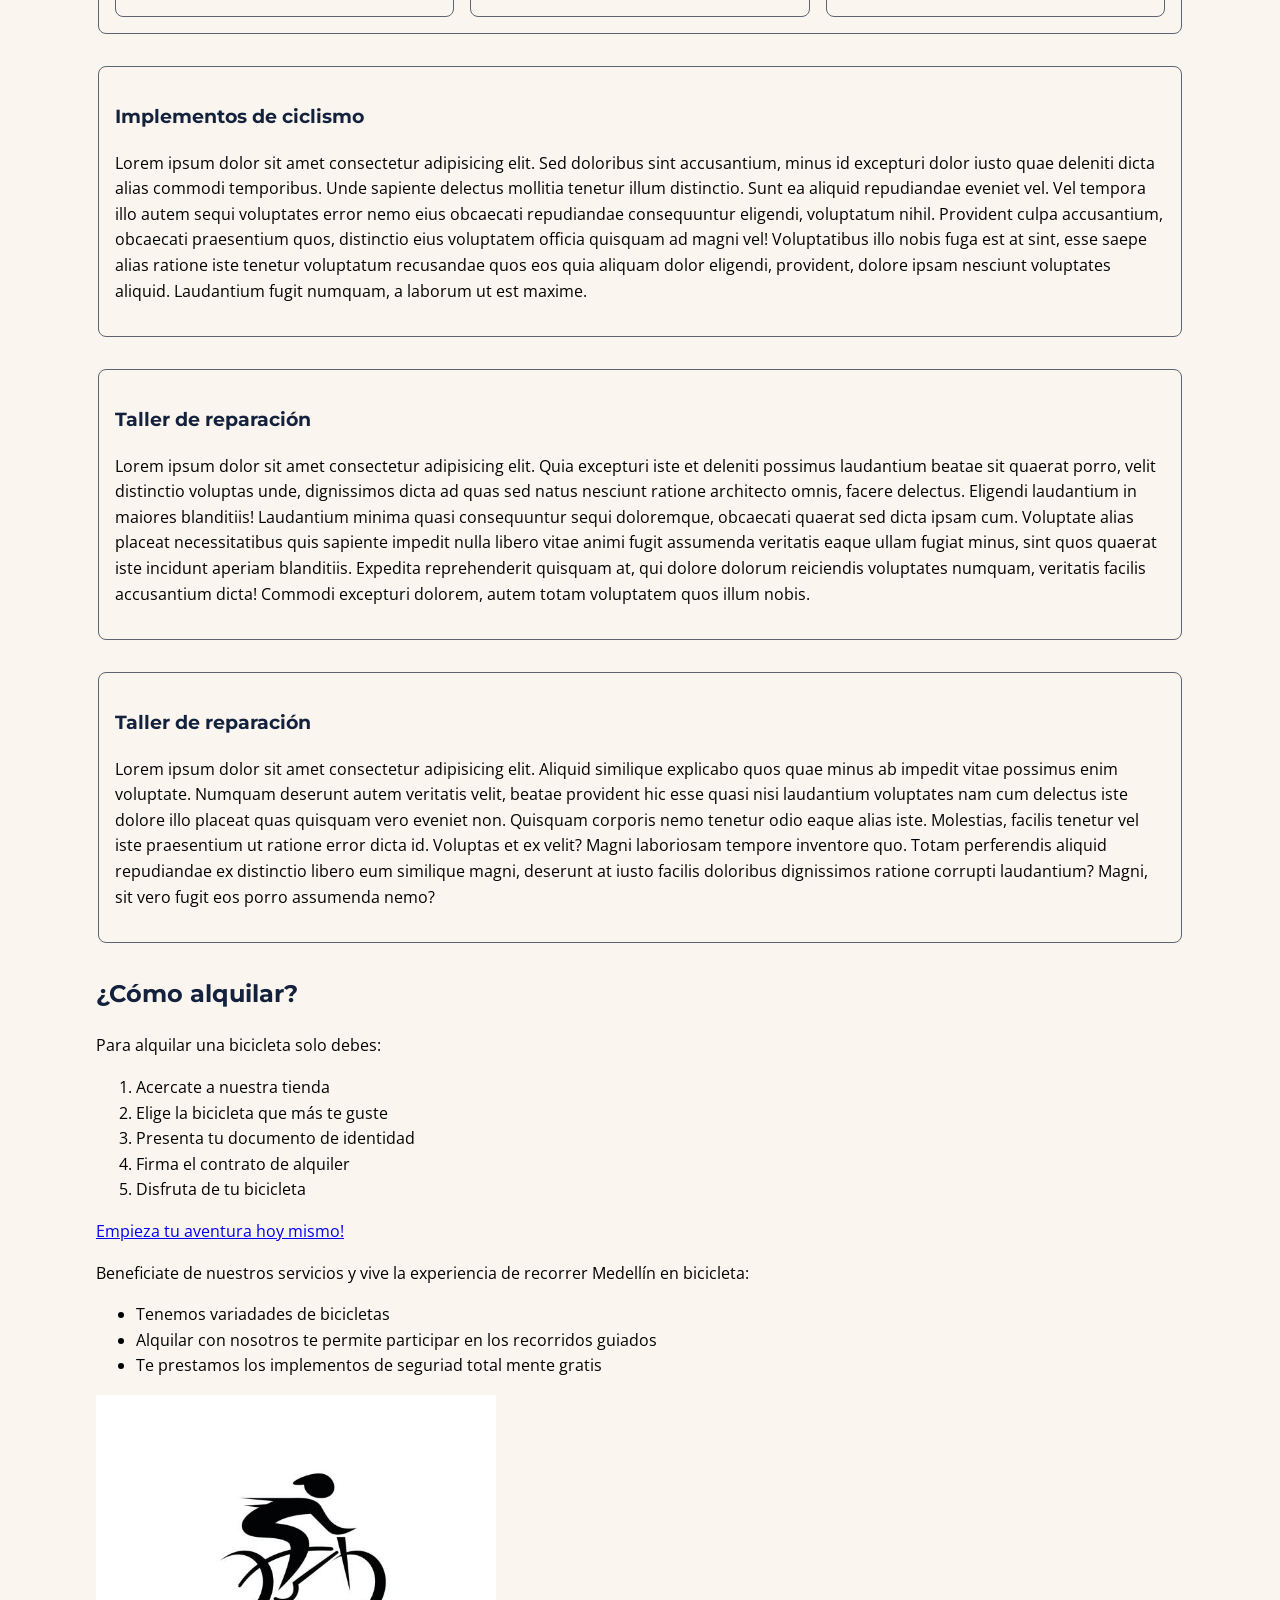
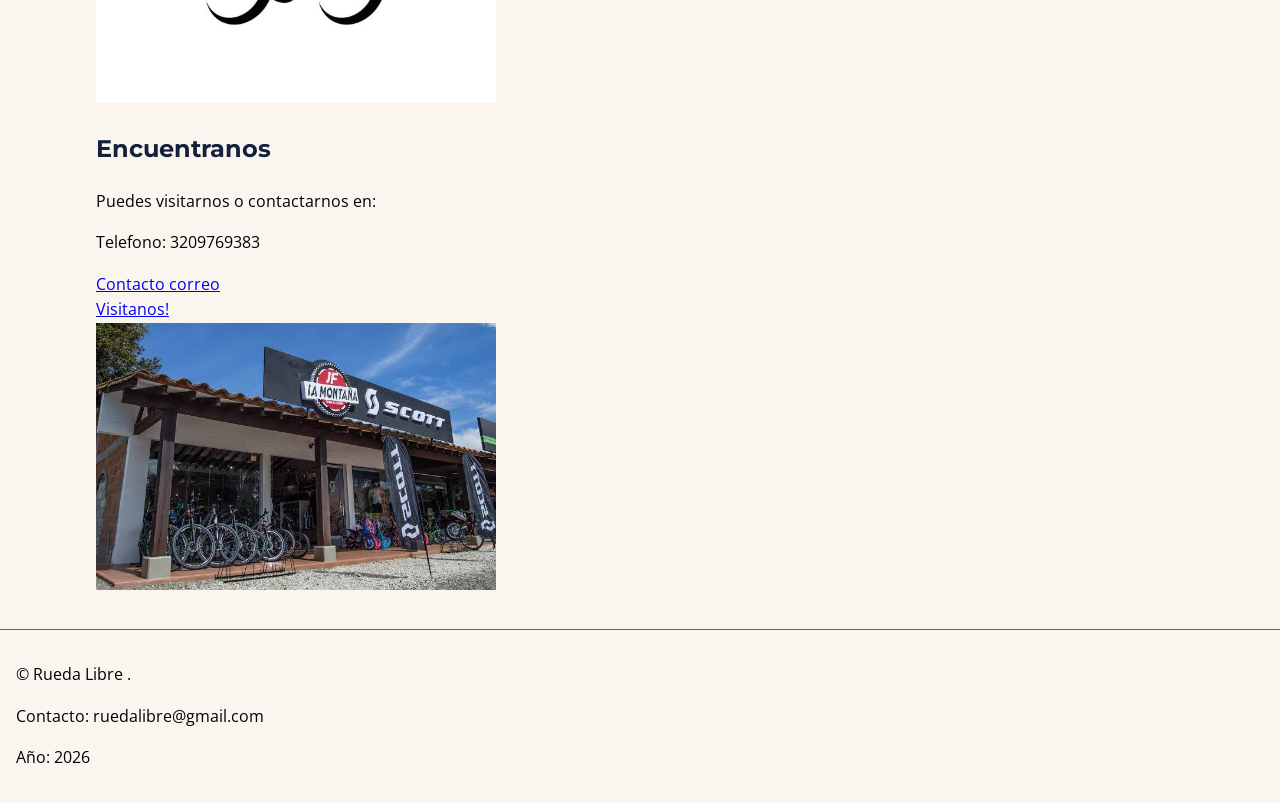
==== commit 7cdca527: "Dia 1 Terminado" ====
--- a/index.html
+++ b/index.html
@@ -25,36 +25,65 @@
     </header>
 
     <main>
-        <section >
-            <h2> ¿Quiénes somos?</h2>
-                <p> 
-                    Mas que una empresa somos una comunudad apasionada por el ciclismo, con el objetivo de promover este amor por el deporte te brindamos todo el acompañamiento para que 
-                    empieces tu camino como ciclista. Con diversas actividadades y servicios que te van a encantar y es super facil acceder a nuestra sede. 
-                    <a href="#Encuentranos" > Encuentranos</a> 
-                </p>
+        <section class="portada">
+            <fieldset class="qs"  >
+                <h2> ¿Quiénes somos?</h2>
+                    <p> 
+                        Mas que una empresa somos una comunudad apasionada por el ciclismo, con el objetivo de promover este amor por el deporte te brindamos todo el acompañamiento para que 
+                        empieces tu camino como ciclista. Con diversas actividadades y servicios que te van a encantar y es super facil acceder a nuestra sede. 
+                        <a href="#Encuentranos" > Encuentranos</a> 
+                    </p>
+            </fieldset>
         </section>
 
-        <section>
+        <section class="SeprarIndex">
+
             <h2> Nuestros servicios</h2>
+            <fieldset>
                 <article>
                     <h3> Alquiler de bicicletas</h3>
-                    <p>Lorem, ipsum dolor sit amet consectetur adipisicing elit. Possimus commodi quod odit nostrum aperiam, quasi sed excepturi ratione officiis non, error voluptatibus ullam quos? Ullam obcaecati, provident voluptates dignissimos error hic aperiam incidunt quae ipsam praesentium corporis illo earum perferendis culpa id explicabo modi magnam consequatur ab porro quisquam mollitia rerum, vero dolorum. Ex fuga quae ratione nulla dolore ea velit, nihil ipsum vero repellendus recusandae suscipit vel consequuntur! Porro praesentium molestias laudantium enim harum, error, culpa dignissimos architecto aspernatur nostrum sapiente esse fugiat incidunt! Blanditiis animi harum cupiditate repellendus excepturi sit, ut dolor dolorem fuga modi suscipit officiis possimus.</p>
+                    <p>BiciRuedas es tu tienda ideal de alquiler de bicicletas, donde encuentras la opción perfecta para recorrer la ciudad a tu propio ritmo. Contamos con una moderna flota de bicicletas eléctricas para moverte sin esfuerzo, además de modelos de montaña para los más aventureros y urbanas para paseos relajados. ¡Elige tu estilo favorito, alquila de forma rápida y comienza a pedalear hoy mismo!</p>
+                        <section id="tipos-bicicletas">
+                        <h4>Tipos de bicicletas</h4>
+                        <div class="tarjetas-bicicletas">
+                            <article class="tarjeta-bicicleta">
+                                <img src="img/Urb.jpeg" alt="bicicleta urbana">
+                                <h4>Bicicleta urbana</h4>
+                                <p>Una opción para recorrer la ciudad con comodidad y estilo.</p>
+                            </article>
+                            <article class="tarjeta-bicicleta">
+                                <img src="img/Mon.jpeg" alt="bicicleta de montaña">
+                                <h4>Bicicleta de montaña</h4>
+                                <p>Una opción para disfrutar de los caminos naturales y senderos exigentes.</p>
+                            </article>
+                            <article class="tarjeta-bicicleta">
+                                <span class="etiqueta-nuevo">Nuevo</span>
+                                <img src="img/Elec.jpeg" alt="bicicleta electrica">
+                                <h4>Bicicleta electrica</h4>
+                                <p>Descubre otra forma de recorrer la ciudad.</p>
+                            </article>
+                        </div>
+                </section>
                 </article>
-
+            </fieldset>
+            <fieldset>
                 <article>               
                     <h3>Implementos de ciclismo</h3>
                     <p>Lorem ipsum dolor sit amet consectetur adipisicing elit. Sed doloribus sint accusantium, minus id excepturi dolor iusto quae deleniti dicta alias commodi temporibus. Unde sapiente delectus mollitia tenetur illum distinctio. Sunt ea aliquid repudiandae eveniet vel. Vel tempora illo autem sequi voluptates error nemo eius obcaecati repudiandae consequuntur eligendi, voluptatum nihil. Provident culpa accusantium, obcaecati praesentium quos, distinctio eius voluptatem officia quisquam ad magni vel! Voluptatibus illo nobis fuga est at sint, esse saepe alias ratione iste tenetur voluptatum recusandae quos eos quia aliquam dolor eligendi, provident, dolore ipsam nesciunt voluptates aliquid. Laudantium fugit numquam, a laborum ut est maxime.   </p>
                 </article> 
-
+            </fieldset>
+            <fieldset>
                 <article>
                     <h3>Taller de reparación</h3>
                     <p>Lorem ipsum dolor sit amet consectetur adipisicing elit. Quia excepturi iste et deleniti possimus laudantium beatae sit quaerat porro, velit distinctio voluptas unde, dignissimos dicta ad quas sed natus nesciunt ratione architecto omnis, facere delectus. Eligendi laudantium in maiores blanditiis! Laudantium minima quasi consequuntur sequi doloremque, obcaecati quaerat sed dicta ipsam cum. Voluptate alias placeat necessitatibus quis sapiente impedit nulla libero vitae animi fugit assumenda veritatis eaque ullam fugiat minus, sint quos quaerat iste incidunt aperiam blanditiis. Expedita reprehenderit quisquam at, qui dolore dolorum reiciendis voluptates numquam, veritatis facilis accusantium dicta! Commodi excepturi dolorem, autem totam voluptatem quos illum nobis.</p>
                 </article>
-
+            </fieldset>
+            <fieldset>
                 <article>
                     <h3>Taller de reparación</h3>
                     <p>Lorem ipsum dolor sit amet consectetur adipisicing elit. Aliquid similique explicabo quos quae minus ab impedit vitae possimus enim voluptate. Numquam deserunt autem veritatis velit, beatae provident hic esse quasi nisi laudantium voluptates nam cum delectus iste dolore illo placeat quas quisquam vero eveniet non. Quisquam corporis nemo tenetur odio eaque alias iste. Molestias, facilis tenetur vel iste praesentium ut ratione error dicta id. Voluptas et ex velit? Magni laboriosam tempore inventore quo. Totam perferendis aliquid repudiandae ex distinctio libero eum similique magni, deserunt at iusto facilis doloribus dignissimos ratione corrupti laudantium? Magni, sit vero fugit eos porro assumenda nemo?</p>
                 </article>  
+            </fieldset>
         </section>
 
         <section>
@@ -95,7 +124,13 @@
             <a href="https://www.google.com/maps/place/Riwi/@6.2191063,-75.5861952,17z/data=!3m1!4b1!4m6!3m5!1s0x8e44293f0e114eef:0x99610cdd44c7c081!8m2!3d6.219101!4d-75.5836149!16s%2Fg%2F11l2x8f5ch?entry=ttu&g_ep=EgoyMDI2MTAxOC4wIKXMDSoASAFQAw%3D%3D" target="_blank">Visitanos!</a>  
             <br>
             <img src="img/ubicam.jpg" alt="Bicicleta de Rueda Libre" width="400">
+
+            <a href="https://wa.me/573000000000" target="_blank" rel="noopener noreferrer" class="whatsapp">
+            WhatsApp
+            </a>
         </section>
+
+        
     </main>
 
     <footer>
--- a/CSS/styles.css
+++ b/CSS/styles.css
@@ -71,13 +71,17 @@
     padding: 0 var(--Espaciado-mediano);
 }
 
-section {
-    margin-bottom: var(--Espaciado-grande);
-}
 
 /* Portada de inicio: altura mínima relativa a la ventana */
 .portada {
     min-height: 70vh;
+
+}
+.qs {
+    margin-bottom: var(--Espaciado-grande);
+    padding: var(--Espaciado-mediano);
+    border: 1px solid var(--color-Texto-Secundario);
+    border-radius: var(--Espaciado-pequeno);
 }
 
 /* =========================================================
@@ -181,7 +185,7 @@
    ========================================================= */
 form {
     width: 100%;
-    max-width: 40rem;
+    max-width: 100rem;
     margin: 0 auto;
 }
 
@@ -233,7 +237,8 @@
 
 /* Separación entre grupos de opciones */
 .grupo-opciones {
-    margin-bottom: var(--Espaciado-mediano);
+    margin-bottom: var(--Espaciado-pequeno);
+    
 }
 
 .grupo-opciones p {
@@ -244,7 +249,7 @@
 form button {
     display: inline-block;
     margin-top: var(--Espaciado-mediano);
-    padding: var(--Espaciado-mediano) var(--Espaciado-grande);
+    padding: var(--Espaciado-pequeno) var(--Espaciado-pequeno);
     border: none;
     border-radius: var(--Espaciado-pequeno);
     background-color: var(--color-Botones-Componentes);
@@ -257,4 +262,76 @@
 form button:hover,
 form button:focus {
     background-color: var(--color-Titulos-Encabezados);
-}+}
+
+/*    Separar          */
+
+.SeprarIndex fieldset {
+    margin-bottom: var(--Espaciado-grande);
+    padding: var(--Espaciado-mediano);
+    border: 1px solid var(--color-Texto-Secundario);
+    border-radius: var(--Espaciado-pequeno);
+}
+
+/* Lado a lado */
+
+/* Contenedor: tarjetas en fila */
+.tarjetas-bicicletas {
+  display: flex;
+  flex-wrap: wrap;
+  gap: var(--Espaciado-mediano);
+}
+
+/* Cada tarjeta en su cajón */
+.tarjeta-bicicleta {
+  position: relative;
+  flex: 1 1 200px;
+  padding: var(--Espaciado-mediano);
+  border: 1px solid var(--color-Texto-Secundario);
+  border-radius: 8px;
+}
+
+/* Imágenes que no se salen de la tarjeta */
+.tarjeta-bicicleta img {
+  display: block;
+  max-width: 100%;
+  border-radius: 4px;
+}
+
+/* Etiqueta "Nuevo" flotando sobre la tarjeta */
+.etiqueta-nuevo {
+  position: absolute;
+  top: var(--Espaciado-pequeno);
+  right: var(--Espaciado-pequeno);
+  padding: 0.25rem var(--Espaciado-pequeno);
+  border-radius: 4px;
+  background-color: var(--color-Titulos-Encabezados);
+  color: var(--color-Fondo-general);
+  font-weight: 600;
+}
+
+.tarjeta-bicicleta img{
+    width: 100%;
+    height: 180px ;
+    display: block;
+
+}
+.whatsapp {
+    position: fixed;
+    bottom: 20px;       /* Distancia desde la parte inferior */
+    right: 20px;        /* Distancia desde la derecha */
+    padding: 12px 20px; /* Tamaño del botón */
+    background-color: #25d366; /* Verde oficial de WhatsApp */
+    color: #ffffff;     /* Color del texto */
+    font-weight: bold;
+    text-decoration: none; /* Quita el subrayado del enlace */
+    border-radius: 30px; /* Bordes redondeados para que parezca botón */
+    box-shadow: 0px 4px 10px rgba(0, 0, 0, 0.3); /* Sombra para darle profundidad */
+    z-index: 9999;      /* Asegura que quede por encima de todo el contenido */
+    transition: background-color 0.3s ease; /* Efecto suave al pasar el mouse */
+}
+
+/* Efecto visual al pasar el cursor sobre el botón */
+.whatsapp:hover {
+    background-color: #128c7e; /* Un verde más oscuro */
+}
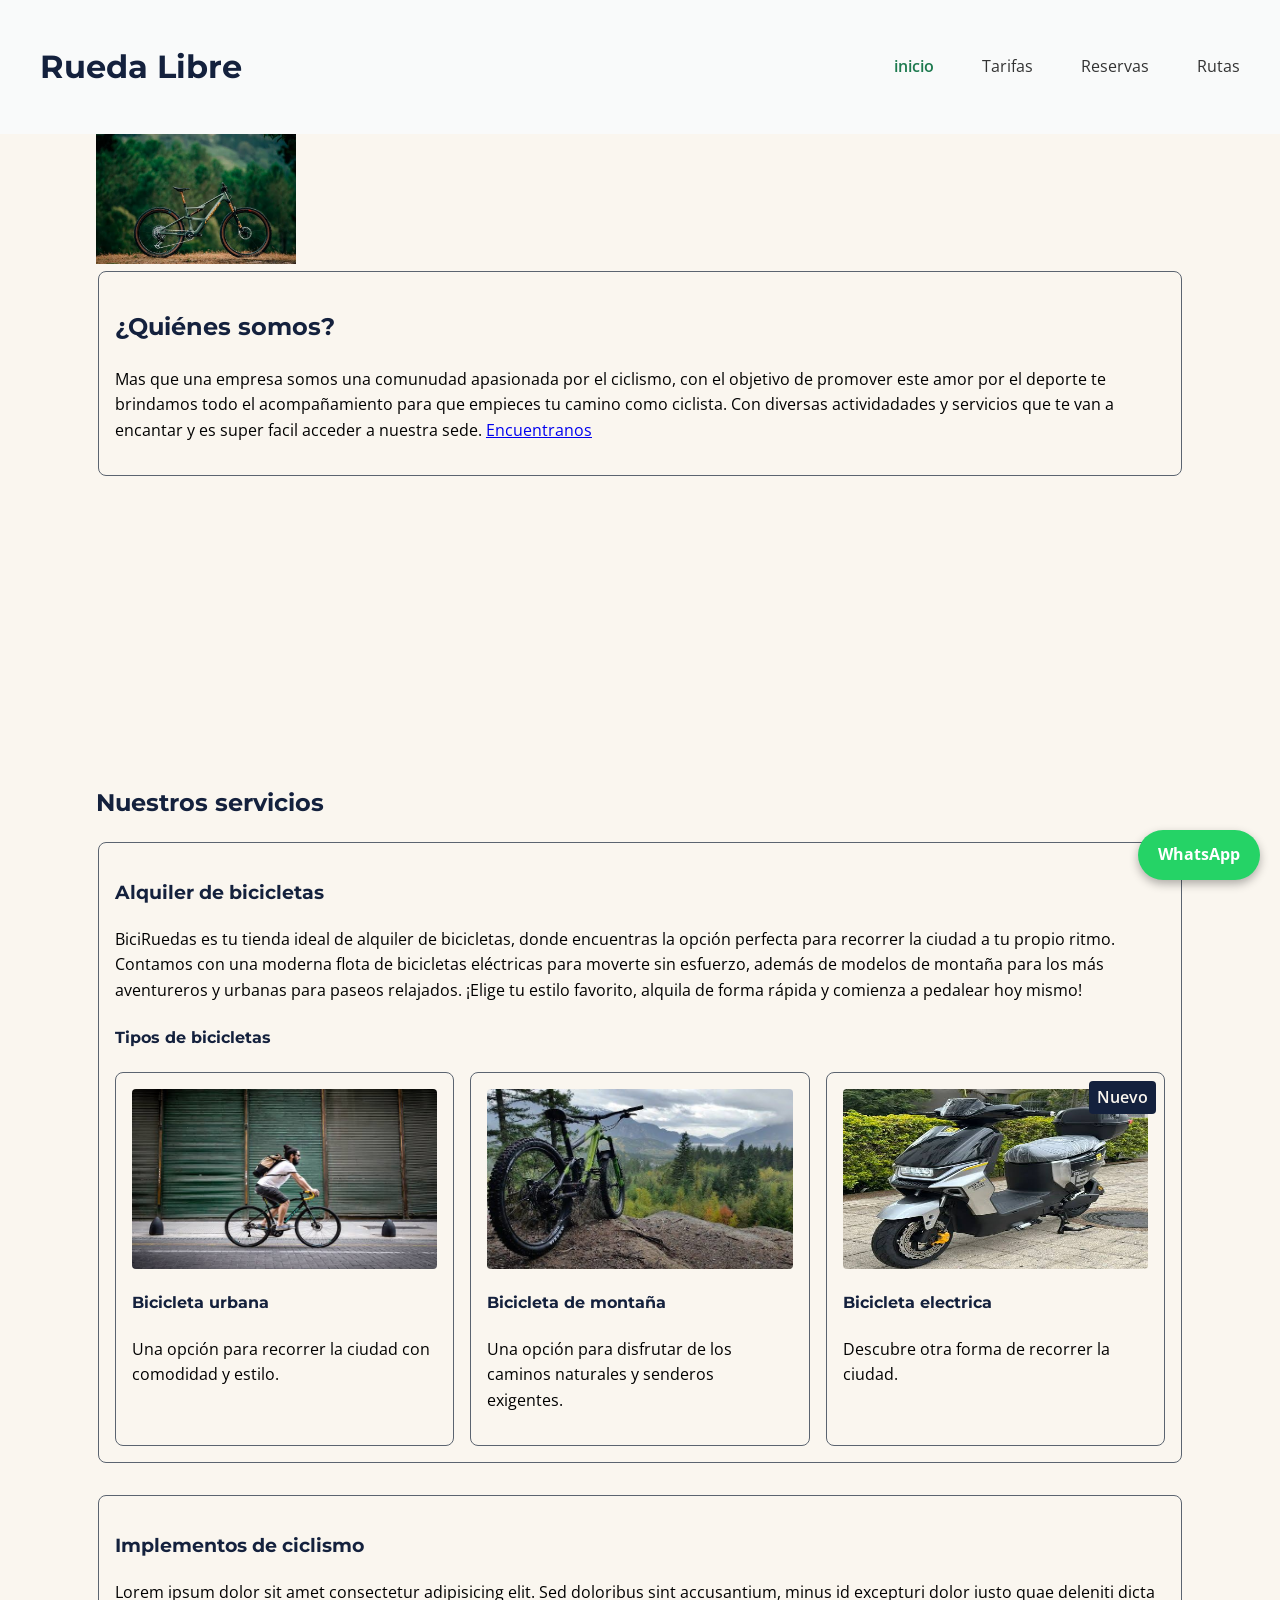
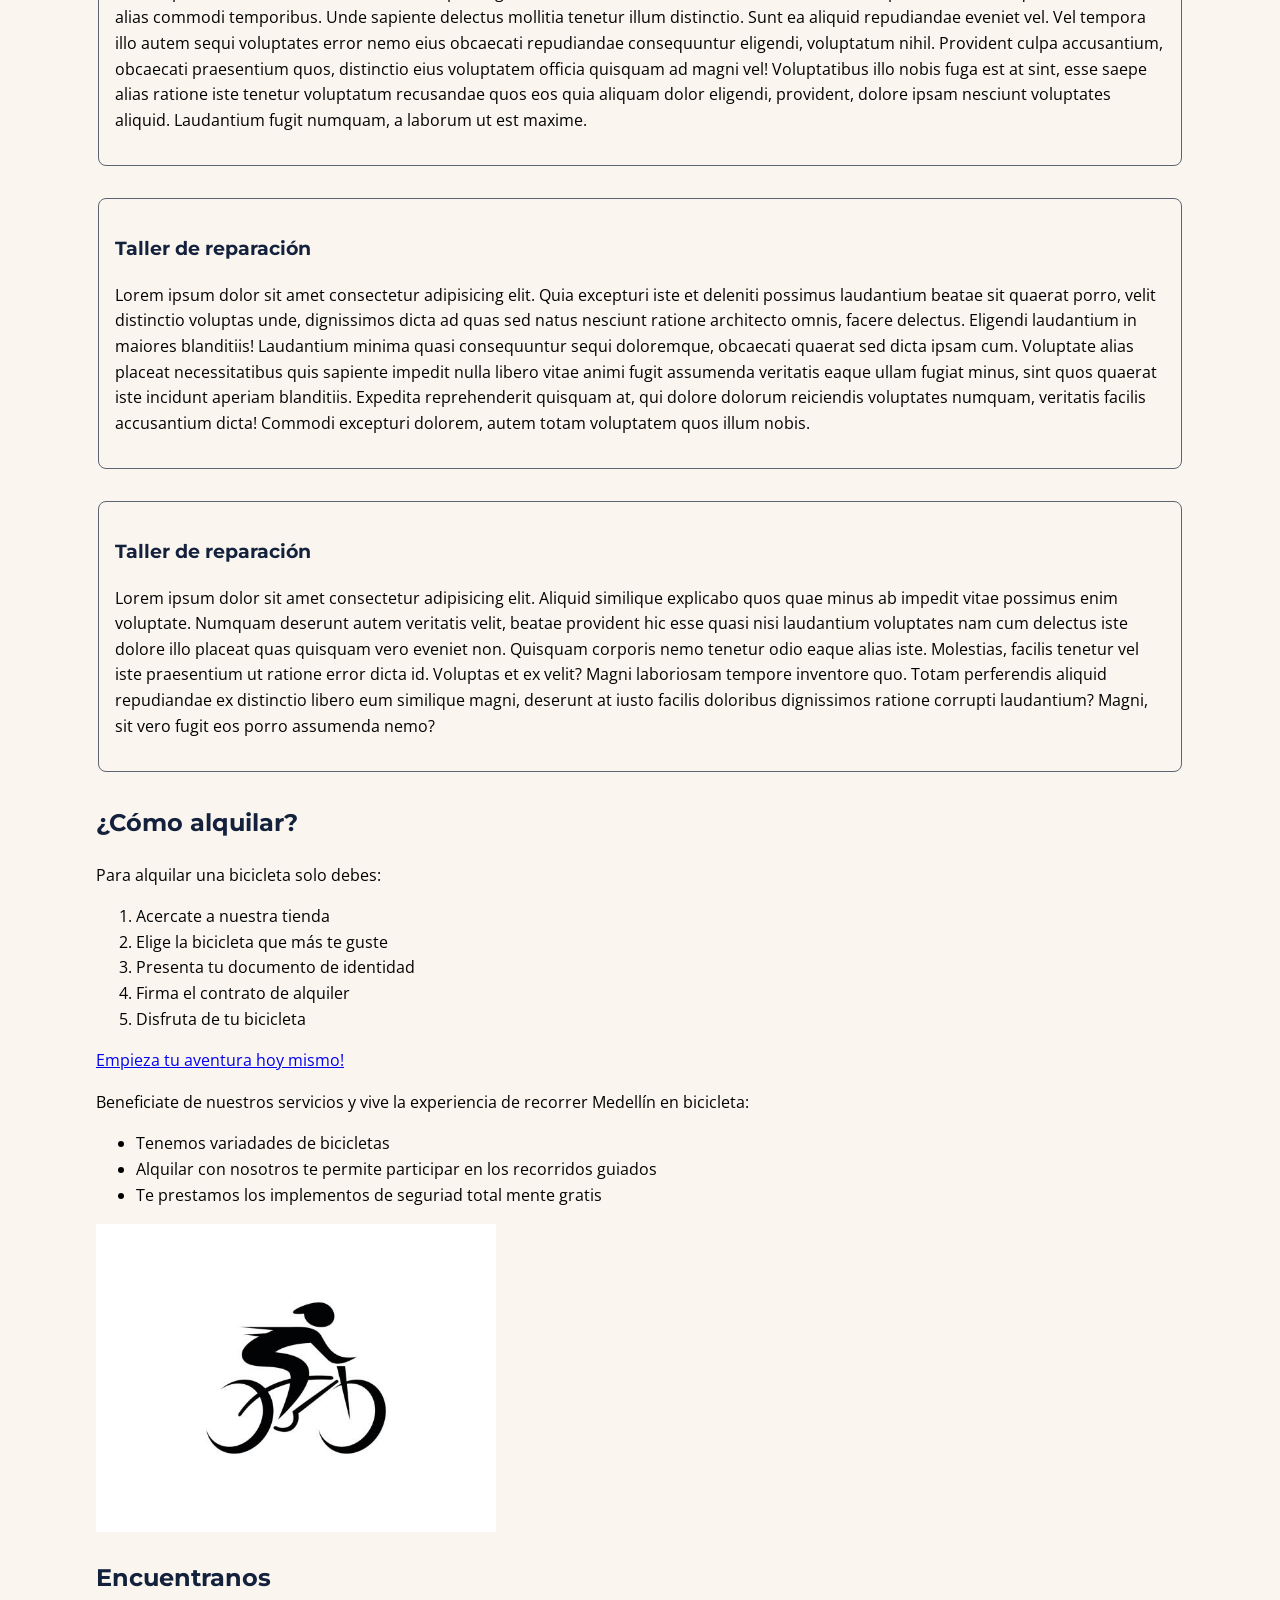
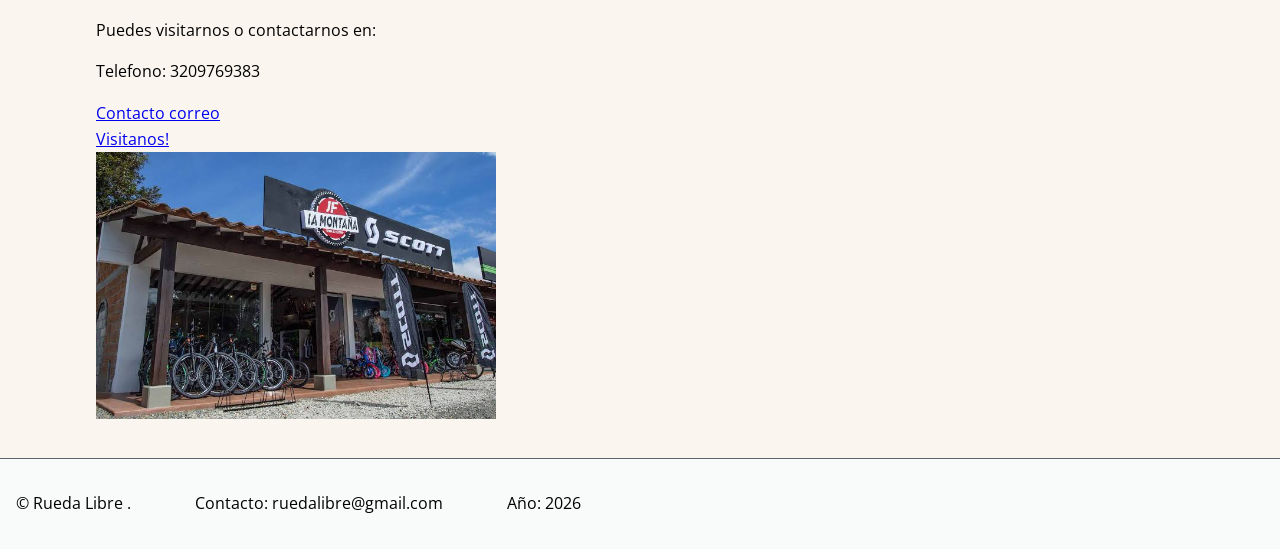
==== commit 67d1d411: "Uso de flebox dia 1 S2" ====
--- a/index.html
+++ b/index.html
@@ -6,13 +6,12 @@
     <link href="https://fonts.googleapis.com/css2?family=Montserrat:ital,wght@0,100..900;1,100..900&family=Open+Sans:ital,wght@0,300..800;1,300..800&display=swap" rel="stylesheet">
     <link rel="stylesheet" href="CSS/styles.css">
     <meta charset="UTF-8">
-    <meta name="viewport" content="width=device-width, initial-scale=1.0">
+    <meta name="viewport" content="width=device-width, initifal-scale=1.0">
     <title>Rueda Libre | Alquiler de bicicletas en Medellín</title>
 </head>
 <body>
-    <header >
+    <header class="encabezado">
         
-        <img src="img/images.jpg " alt="Logo de Rueda Libre" width="200">
         <h1> Rueda Libre </h1>   
         <nav>
             <ul id ="menu">
@@ -26,6 +25,8 @@
 
     <main>
         <section class="portada">
+            <img src="img/images.jpg " alt="Logo de Rueda Libre" width="200">
+
             <fieldset class="qs"  >
                 <h2> ¿Quiénes somos?</h2>
                     <p> 
@@ -42,7 +43,10 @@
             <fieldset>
                 <article>
                     <h3> Alquiler de bicicletas</h3>
-                    <p>BiciRuedas es tu tienda ideal de alquiler de bicicletas, donde encuentras la opción perfecta para recorrer la ciudad a tu propio ritmo. Contamos con una moderna flota de bicicletas eléctricas para moverte sin esfuerzo, además de modelos de montaña para los más aventureros y urbanas para paseos relajados. ¡Elige tu estilo favorito, alquila de forma rápida y comienza a pedalear hoy mismo!</p>
+                    <p>BiciRuedas es tu tienda ideal de alquiler de bicicletas, donde encuentras la opción perfecta para recorrer la ciudad a 
+                        tu propio ritmo. Contamos con una moderna flota de bicicletas eléctricas para moverte sin esfuerzo, además de modelos 
+                        de montaña para los más aventureros y urbanas para paseos relajados. ¡Elige tu estilo favorito, alquila de forma 
+                        rápida y comienza a pedalear hoy mismo!</p>
                         <section id="tipos-bicicletas">
                         <h4>Tipos de bicicletas</h4>
                         <div class="tarjetas-bicicletas">
@@ -133,7 +137,7 @@
         
     </main>
 
-    <footer>
+    <footer class="pie">
         <p>&copy; Rueda Libre .</p>
         <p>Contacto: ruedalibre@gmail.com</p>
         <p>Año: 2026</p>
--- a/CSS/styles.css
+++ b/CSS/styles.css
@@ -1,6 +1,3 @@
-/* =========================================================
-   VARIABLES (escala de diseño)
-   ========================================================= */
 :root {
     --color-Titulos-Encabezados: #14213D;
     --color-Botones-Componentes: #1E7A4F;
@@ -18,19 +15,12 @@
     --fuente-titulos: 'Montserrat', sans-serif;
     --fuente-parrafos: 'Open Sans', sans-serif;
 }
-
-/* =========================================================
-   1. BOX MODEL: el ancho incluye padding y border
-   ========================================================= */
 *,
 *::before,
 *::after {
     box-sizing: border-box;
 }
 
-/* =========================================================
-   BASE
-   ========================================================= */
 body {
     margin: 0;
     font-family: var(--fuente-parrafos);
@@ -60,9 +50,6 @@
     border-top: 1px solid var(--color-Texto-Secundario);
 }
 
-/* =========================================================
-   2. CONTENIDO PRINCIPAL: ancho máximo en rem y centrado
-   ========================================================= */
 main,
 aside {
     width: 100%;
@@ -70,8 +57,6 @@
     margin: 0 auto;
     padding: 0 var(--Espaciado-mediano);
 }
-
-
 /* Portada de inicio: altura mínima relativa a la ventana */
 .portada {
     min-height: 70vh;
@@ -84,25 +69,12 @@
     border-radius: var(--Espaciado-pequeno);
 }
 
-/* =========================================================
-   6. MENÚ EN UNA FILA
-   ========================================================= */
 #menu {
     list-style: none;
     margin: 0;
     padding: 0;
 }
 
-#menu li {
-    display: inline-block;   /* los <li> son block por defecto: así quedan en fila */
-}
-
-#menu a {
-    display: inline-block;   /* para que el padding vertical sí ocupe espacio */
-    padding: var(--Espaciado-pequeno);
-    color: var(--color-Texto-Secundario);
-    text-decoration: none;
-}
 
 #menu a.activo {
     color: var(--color-Botones-Componentes);
@@ -114,9 +86,8 @@
     color: var(--color-Botones-Componentes);
 }
 
-/* =========================================================
-   BOTÓN CTA
-   ========================================================= */
+   BOToN CTA
+
 .boton-cta {
     display: inline-block;
     padding: var(--Espaciado-pequeno) var(--Espaciado-mediano);
@@ -132,11 +103,9 @@
     background-color: var(--color-Titulos-Encabezados);
 }
 
-/* =========================================================
-   3. TARJETAS DE SERVICIOS
-   ========================================================= */
+
 .servicio {
-    width: 100%;                                  /* clave para la medición de la bitácora */
+    width: 100%;                                 
     padding: var(--Espaciado-mediano);
     border: 1px solid var(--color-Texto-Secundario);
     border-radius: var(--Espaciado-pequeno);
@@ -180,9 +149,7 @@
     font-weight: 600;
 }
 
-/* =========================================================
-   5. FORMULARIO
-   ========================================================= */
+  /*. FORMULARIO*/
 form {
     width: 100%;
     max-width: 100rem;
@@ -272,9 +239,6 @@
     border: 1px solid var(--color-Texto-Secundario);
     border-radius: var(--Espaciado-pequeno);
 }
-
-/* Lado a lado */
-
 /* Contenedor: tarjetas en fila */
 .tarjetas-bicicletas {
   display: flex;
@@ -335,3 +299,36 @@
 .whatsapp:hover {
     background-color: #128c7e; /* Un verde más oscuro */
 }
+
+/* Semana 2 Dia1*/
+
+.encabezado {
+    display: flex;
+    justify-content: space-between;
+    align-items: center;  
+
+    padding: 20px 40px;           /* Espaciado interno opcional para que no toquen los bordes de la pantalla */
+    background-color: #f9fafa;
+
+}
+
+#menu {
+  display: flex;
+  flex-wrap: wrap;
+  gap: 3rem;                    /* Separa los enlaces entre sí por 20px */
+}
+
+#menu a {
+  text-decoration: none;
+  color: #333;
+}
+
+.pie{
+    display: flex;
+    flex-wrap: wrap;
+    gap: 4rem  ;
+    justify-content: flex-start;
+
+    background-color: #f9fafa;
+
+}
